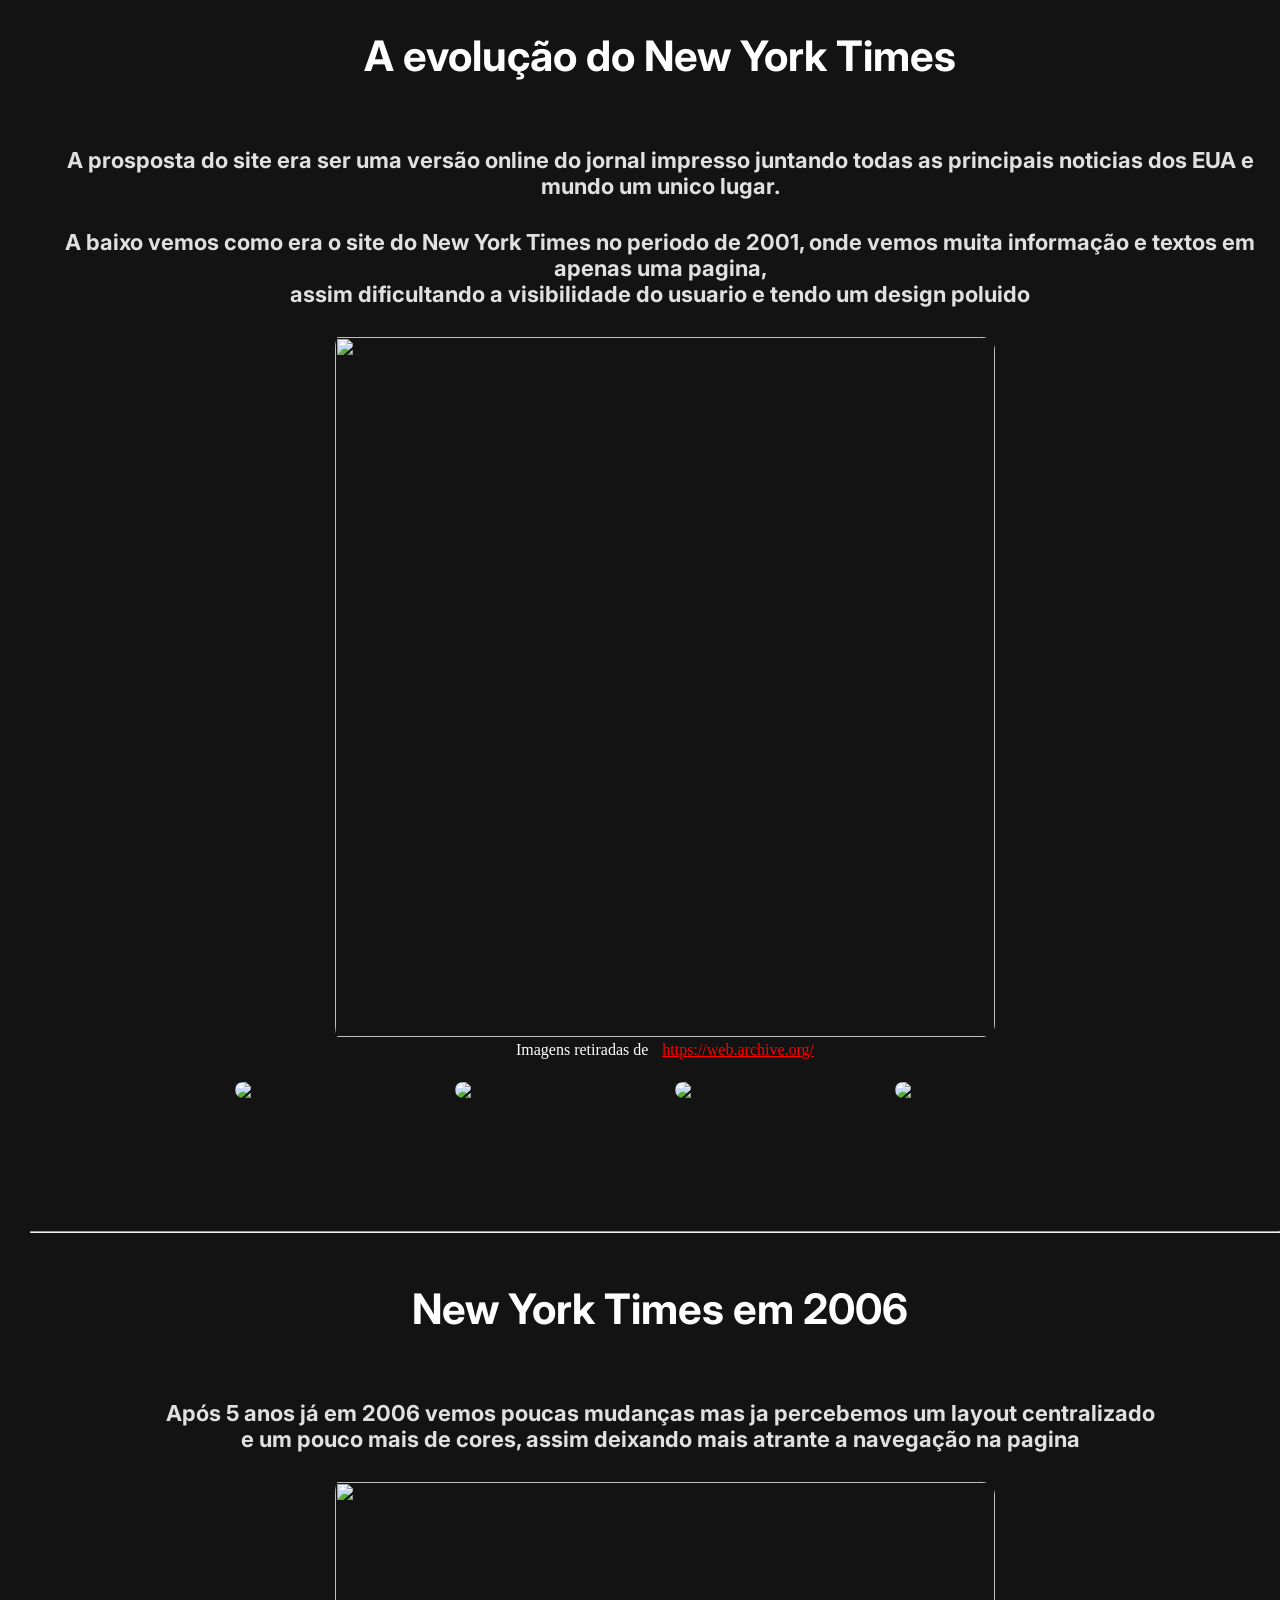
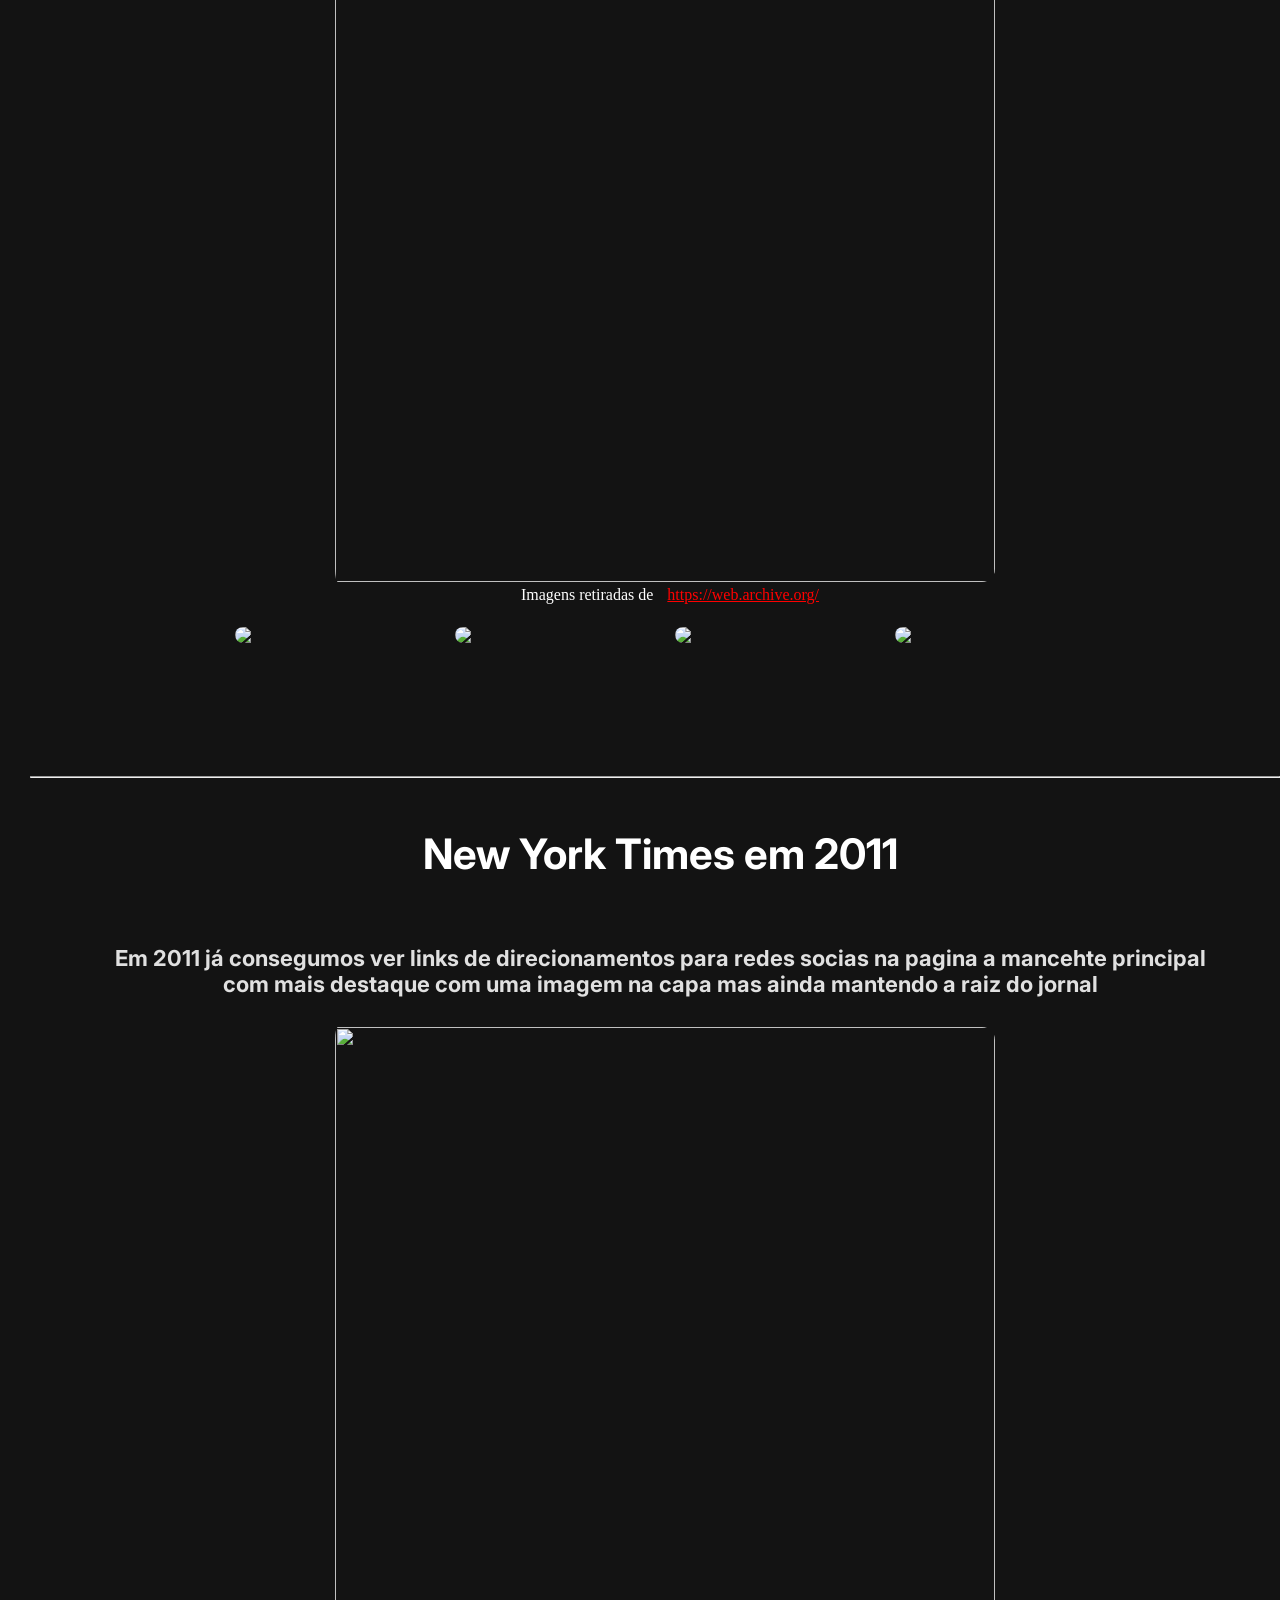
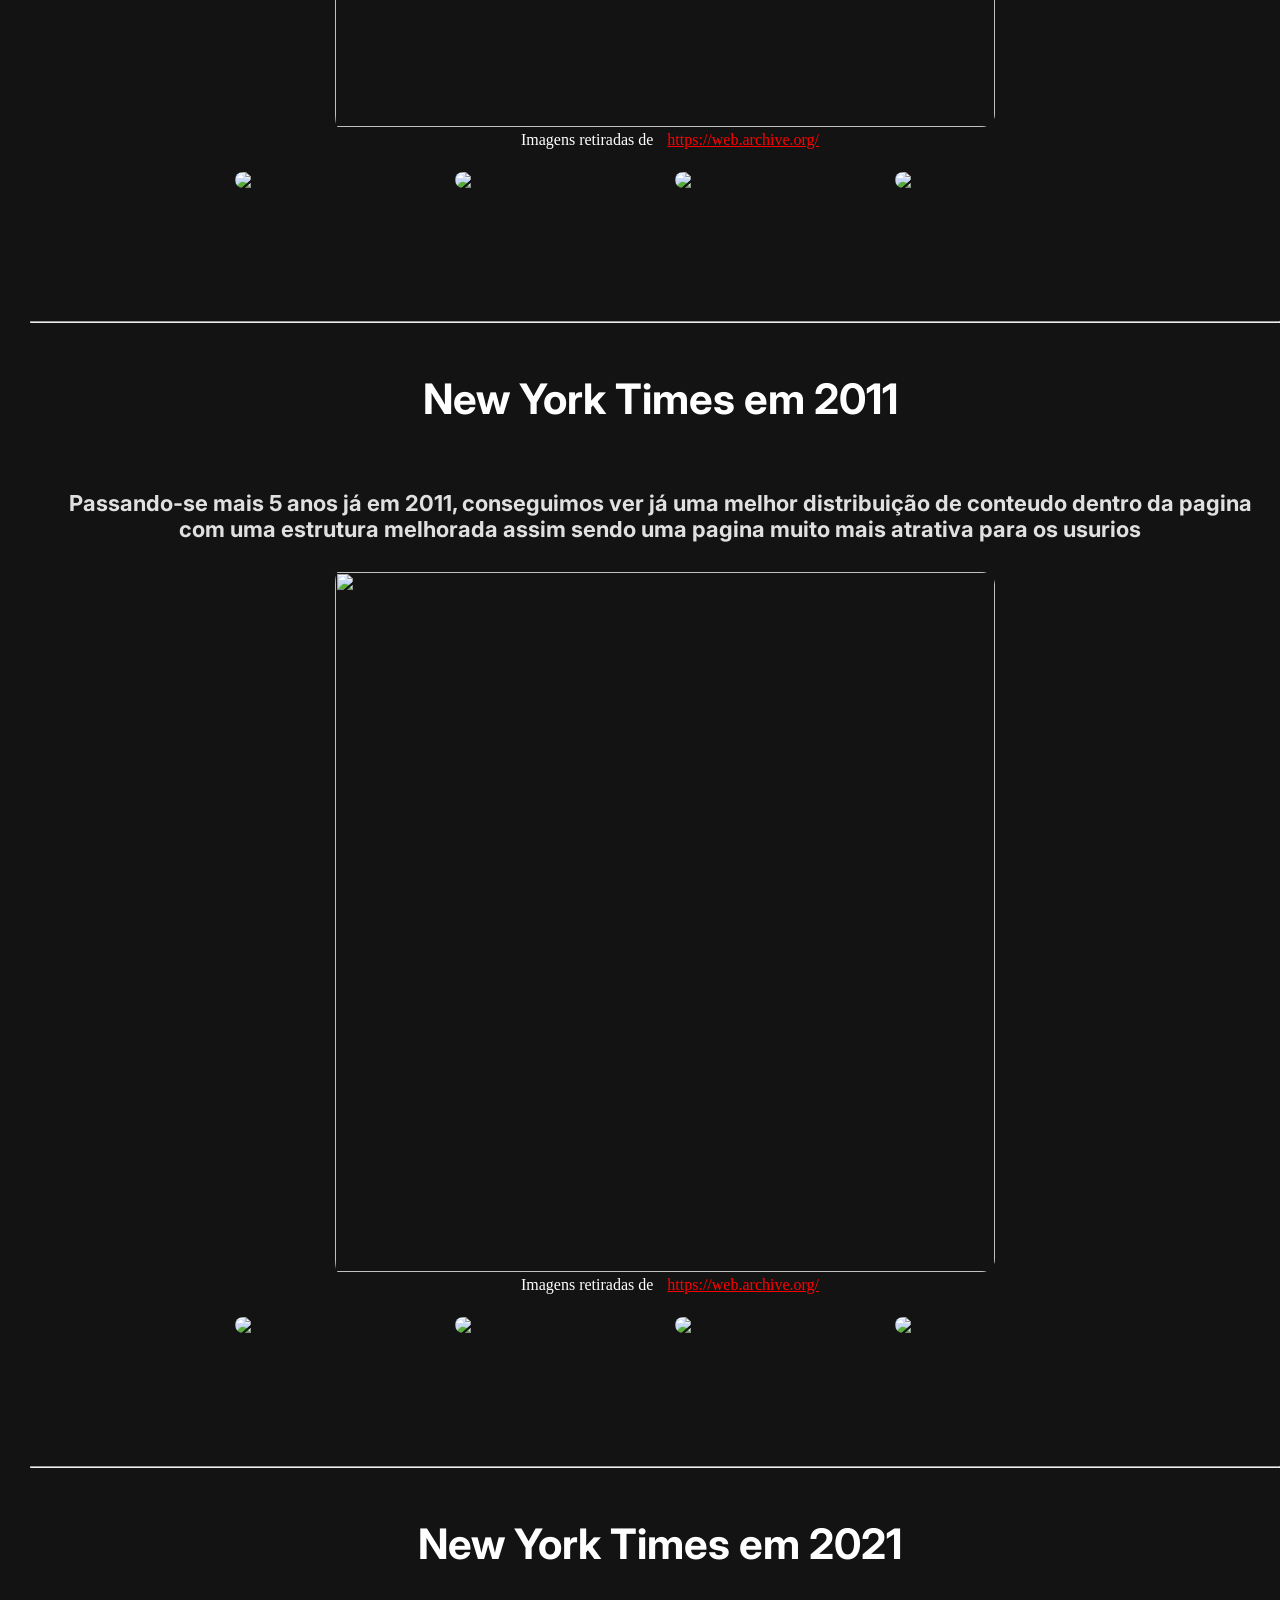
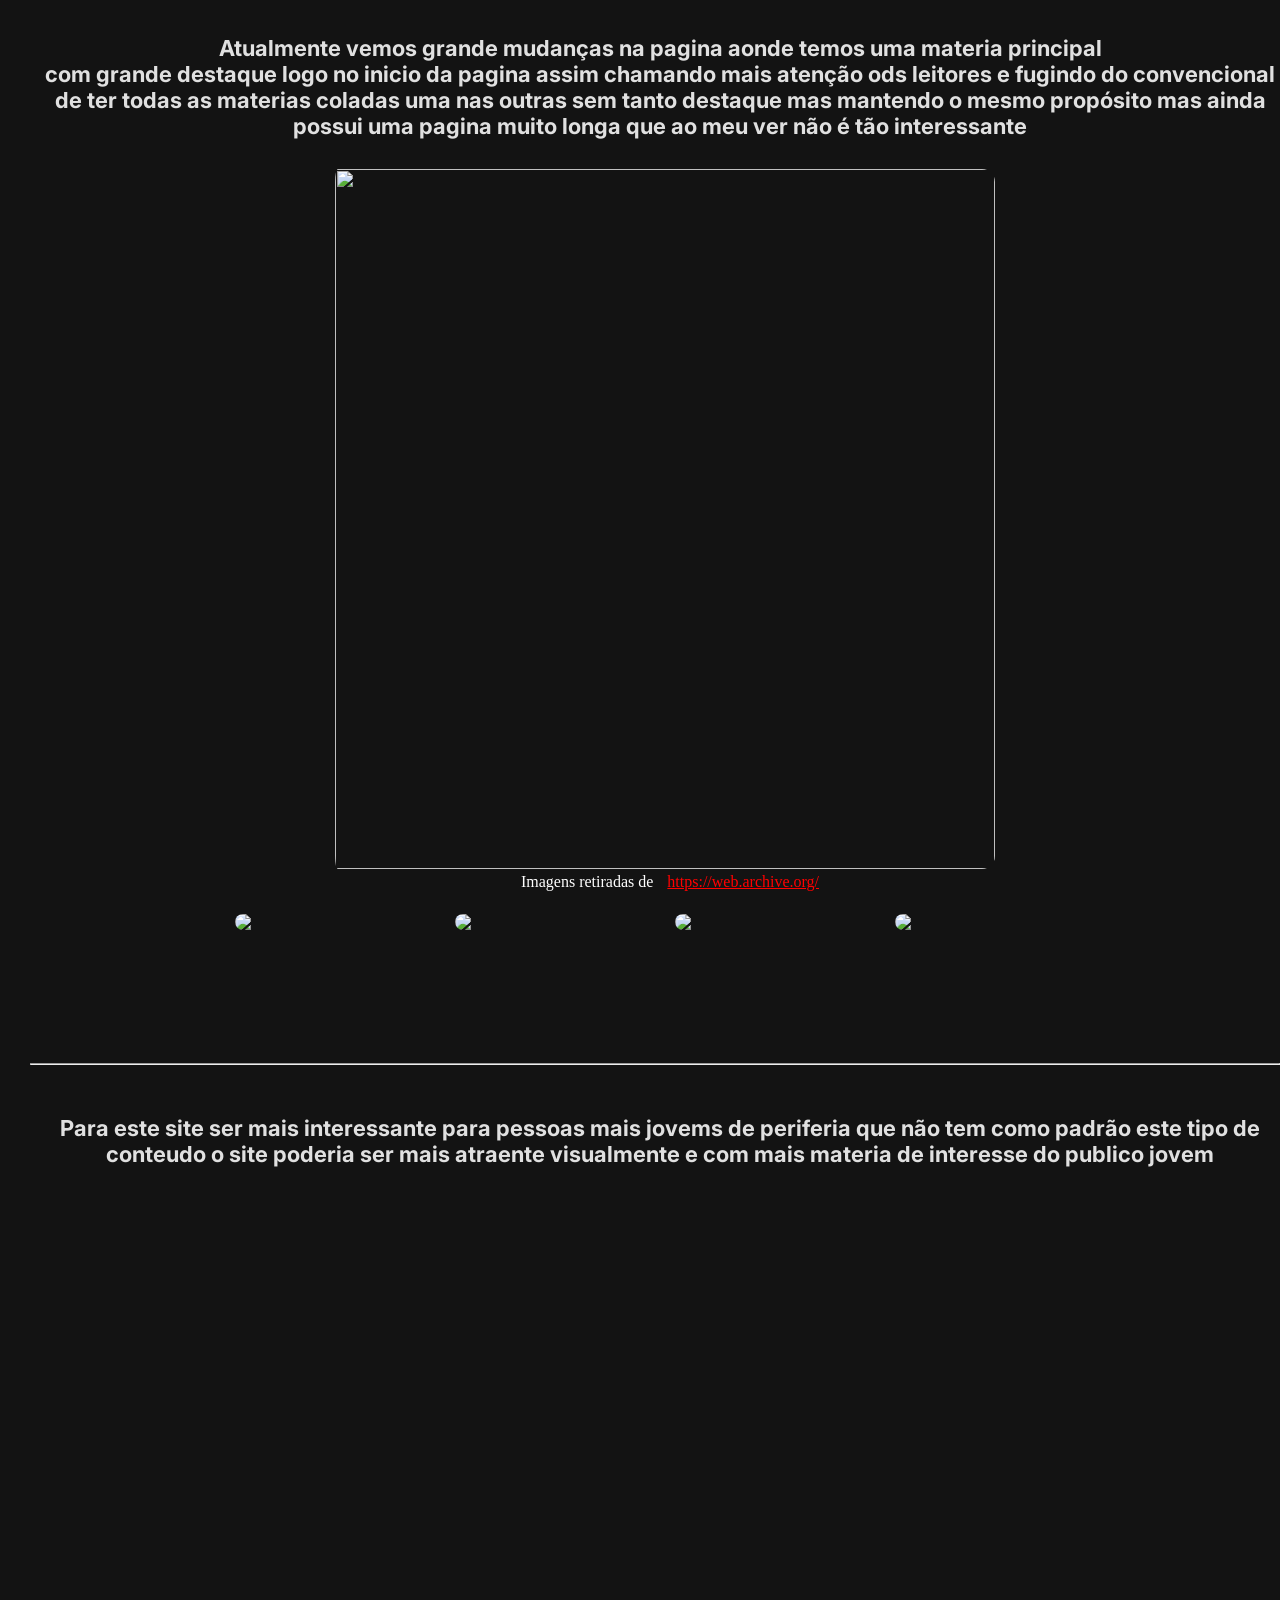
==== PROJETO_2/index.html @ 6eea66a8 "Add files via upload" ====
<!DOCTYPE html>
<html lang="pt-br">

<head>
    <link rel="stylesheet" href="style.css">
    <meta charset="UTF-8">
    <meta http-equiv="X-UA-Compatible" content="IE=edge">
    <meta name="viewport" content="width=device-width, initial-scale=1.0">
    <link rel="preconnect" href="https://fonts.googleapis.com">
    <link rel="preconnect" href="https://fonts.gstatic.com" crossorigin>
    <link href="https://fonts.googleapis.com/css2?family=Inter&display=swap" rel="stylesheet">
    <title>Document</title>
</head>

<body>
    <div class="main">
        <h1 class="maintext">A evolução do New York Times</h1>
        <br>
        <br>

        <h3 class="texta">A prosposta do site era ser uma versão online do jornal impresso juntando todas as principais
            noticias dos
            EUA e mundo um unico lugar.
        </h3>

        <h3 class="texta"> A baixo vemos como era o site do New York Times no periodo de 2001, onde vemos muita
            informação e textos em apenas uma pagina, <br> assim dificultando a
            visibilidade do usuario e tendo um design poluido</h3>
        <figure >
            <img  class="mainimg" src="/img/NYT.png">
            <figcaption style="color:white;"> Imagens retiradas de <a
                    href="https://web.archive.org/web/20220223034004/https://www.nytimes.com/"
                    style="color: red;">https://web.archive.org/</a> </figcaption>
        </figure>
        <ul>
            <li>
            <li><a href="#img1"><img src="/img/NYT.png" class="min"></a></li>
            <li><a href="#img2"><img src="/img/NYT2001.png" class="min"></a></li>
            <li><a href="#img3"><img src="/img/nyt2001_2.png" class="min"></a></li>
            <li><a href="#img4"><img src="/img/NYT2001_3.png" class="min"></a></li>
        </ul>

        <div class="lbox" id="img1">
            <div class="box_img">
                <a href="#img4" class="btn" id="prev">&#171;</a>
                <a href="" class="btn" id="close">X</a>
                <img class="teste" src="/img/NYT.png">
                <a href="#img2" class="btn" id="next">&#187;</a>
            </div>

        </div>

        <div class="lbox" id="img2">
            <div class="box_img">
                <a href="#img1" class="btn" id="prev">&#171;</a>
                <a href="" class="btn" id="close">X</a>
                <img class="teste" src="/img/NYT2001.png">
                <a href="#img3" class="btn" id="next">&#187;</a>
            </div>
        </div>

        <div class="lbox" id="img3">
            <div class="box_img">
                <a href="#img2" class="btn" id="prev">&#171;</a>
                <a href="" class="btn" id="close">X</a>
                <img class="teste" src="/img/nyt2001_2.png">
                <a href="#img4" class="btn" id="next">&#187;</a>
            </div>
        </div>


        <div class="lbox" id="img4">
            <div class="box_img">
                <a href="#img3" class="btn" id="prev">&#171;</a>
                <a href="" class="btn" id="close">X</a>
                <img class="teste" src="/img/NYT2001_3.png">
                <a href="#img1" class="btn" id="next">&#187;</a>
            </div>
        </div>
        <hr class="seila">

        <h2 class="maintext">New York Times em 2006</h2>
        <br>
        <br>
        <h3 class="texta">Após 5 anos já em 2006 vemos poucas mudanças mas ja percebemos um layout centralizado <br> e
            um pouco mais de cores, assim deixando mais atrante a navegação na pagina</h3>
        <figure>
            <img class="mainimg"  src="/img/NYT2006.png">
            <figcaption>
                <figcaption style="color:white;"> Imagens retiradas de <a href="https://web.archive.org/"
                        style="color: red;">https://web.archive.org/</a> </figcaption>
            </figcaption>
        </figure>

        <ul>
            <li>
            <li><a href="#img5"><img src="/img/NYT2006.png" class="min"></a></li>
            <li><a href="#img6"><img src="/img/NYT2006_2.png" class="min"></a></li>
            <li><a href="#img7"><img src="/img/NYT2006_3.png" class="min"></a></li>
            <li><a href="#img8"><img src="/img/NYT2006_4.png" class="min"></a></li>
            </li>
        </ul>

        <div class="lbox" id="img5">
            <div class="box_img">
                <a href="#img8" class="btn" id="prev">&#171;</a>
                <a href="" class="btn" id="close">X</a>
                <img class="teste" src="/img/NYT2006.png">
                <a href="#img6" class="btn" id="next">&#187;</a>
            </div>

        </div>

        <div class="lbox" id="img6">
            <div class="box_img">
                <a href="#img5" class="btn" id="prev">&#171;</a>
                <a href="" class="btn" id="close">X</a>
                <img class="teste" src="/img/NYT2006_2.png">
                <a href="#img7" class="btn" id="next">&#187;</a>
            </div>
        </div>

        <div class="lbox" id="img7">
            <div class="box_img">
                <a href="#img6" class="btn" id="prev">&#171;</a>
                <a href="" class="btn" id="close">X</a>
                <img class="teste" src="/img/NYT2006_3.png">
                <a href="#img8" class="btn" id="next">&#187;</a>
            </div>
        </div>


        <div class="lbox" id="img8">
            <div class="box_img">
                <a href="#img7" class="btn" id="prev">&#171;</a>
                <a href="" class="btn" id="close">X</a>
                <img class="teste" src="/img/NYT2006_4.png">
                <a href="#img5" class="btn" id="next">&#187;</a>
            </div>
        </div>

        <hr>
        <h2 class="maintext">New York Times em 2011 </h2>
        <br>
        <br>
        <h3 class="texta">Em 2011 já consegumos ver links de direcionamentos para redes socias na pagina a mancehte
            principal <br> com mais destaque com uma imagem na capa mas ainda mantendo a raiz do jornal </h3>
        <figure>
            <img class="mainimg"  src="/img/NYT2011.png">
            <figcaption>
                <figcaption style="color:white;"> Imagens retiradas de <a href="https://web.archive.org/"
                        style="color: red;">https://web.archive.org/</a> </figcaption>
            </figcaption>
        </figure>
        <ul>
            <li>
            <li><a href="#img9"><img src="/img/NYT2011.png" class="min"></a></li>
            <li><a href="#img10"><img src="/img/NYT2011_2.png" class="min"></a></li>
            <li><a href="#img11"><img src="/img/NYT2011_3.png" class="min"></a></li>
            <li><a href="#img12"><img src="/img/NYT2011_4.png" class="min"></a></li>
            </li>
        </ul>

        <div class="lbox" id="img9">
            <div class="box_img">
                <a href="#img12" class="btn" id="prev">&#171;</a>
                <a href="" class="btn" id="close">X</a>
                <img class="teste" src="/img/NYT2011.png">
                <a href="#img10" class="btn" id="next">&#187;</a>
            </div>

        </div>

        <div class="lbox" id="img10">
            <div class="box_img">
                <a href="#img9" class="btn" id="prev">&#171;</a>
                <a href="" class="btn" id="close">X</a>
                <img class="teste" src="/img/NYT2011_2.png">
                <a href="#img11" class="btn" id="next">&#187;</a>
            </div>
        </div>

        <div class="lbox" id="img11">
            <div class="box_img">
                <a href="#img10" class="btn" id="prev">&#171;</a>
                <a href="" class="btn" id="close">X</a>
                <img class="teste" src="/img/NYT2011_3.png">
                <a href="#img12" class="btn" id="next">&#187;</a>
            </div>
        </div>


        <div class="lbox" id="img12">
            <div class="box_img">
                <a href="#img11" class="btn" id="prev">&#171;</a>
                <a href="" class="btn" id="close">X</a>
                <img class="teste" src="/img/NYT2011_4.png">
                <a href="#img9" class="btn" id="next">&#187;</a>
            </div>
        </div>
        <hr>
        <h2 class="maintext">New York Times em 2011 </h2>
        <br>
        <br>

        <h3 class="texta">
            Passando-se mais 5 anos já em 2011, conseguimos ver já uma melhor distribuição de conteudo dentro da pagina
            <br> com uma estrutura melhorada assim sendo uma pagina muito mais atrativa para os usurios

        </h3>
        <figure>
            <img class="mainimg"  src="/img/NYT2016.png">
            <figcaption>
                <figcaption style="color:white;"> Imagens retiradas de <a href="https://web.archive.org/"
                        style="color: red;">https://web.archive.org/</a> </figcaption>
            </figcaption>
        </figure>

        <ul>
            <li>
            <li><a href="#img13"><img src="/img/NYT2016.png" class="min"></a></li>
            <li><a href="#img14"><img src="/img/NYT2016_2.png" class="min"></a></li>
            <li><a href="#img15"><img src="/img/NYT2016_3.png" class="min"></a></li>
            <li><a href="#img16"><img src="/img/NYT2016_4.png" class="min"></a></li>
            </li>
        </ul>

        <div class="lbox" id="img13">
            <div class="box_img">
                <a href="#img16" class="btn" id="prev">&#171;</a>
                <a href="" class="btn" id="close">X</a>
                <img class="teste" src="/img/NYT2016.png">
                <a href="#img14" class="btn" id="next">&#187;</a>
            </div>

        </div>

        <div class="lbox" id="img14">
            <div class="box_img">
                <a href="#img13" class="btn" id="prev">&#171;</a>
                <a href="" class="btn" id="close">X</a>
                <img class="teste" src="/img/NYT2016_2.png">
                <a href="#img15" class="btn" id="next">&#187;</a>
            </div>
        </div>

        <div class="lbox" id="img15">
            <div class="box_img">
                <a href="#img14" class="btn" id="prev">&#171;</a>
                <a href="" class="btn" id="close">X</a>
                <img class="teste" src="/img/NYT2016_3.png">
                <a href="#img16" class="btn" id="next">&#187;</a>
            </div>
        </div>


        <div class="lbox" id="img16">
            <div class="box_img">
                <a href="#img15" class="btn" id="prev">&#171;</a>
                <a href="" class="btn" id="close">X</a>
                <img class="teste" src="/img/NYT2016_4.png">
                <a href="#img13" class="btn" id="next">&#187;</a>
            </div>
        </div>
        <hr>
        <h2 class="maintext">New York Times em 2021 </h2>
        <br>
        <br>
        <h3 class="texta">Atualmente vemos grande mudanças na pagina aonde temos uma materia principal <br> com
            grande destaque logo no inicio da pagina assim chamando mais atenção ods leitores e fugindo do convencional
            de ter todas  as materias coladas uma nas outras sem tanto destaque mas mantendo o mesmo propósito mas ainda possui uma pagina muito longa que ao meu ver não é tão interessante </h3>

        <figure>
            <img class="mainimg"  src="/img/NYT2021.png">
            <figcaption>
                <figcaption style="color:white;"> Imagens retiradas de <a
                        href="https://web.archive.org/web/20220223034004/https://www.nytimes.com/"
                        style="color: red;">https://web.archive.org/</a> </figcaption>
            </figcaption>
        </figure>
        <ul>
            <li>
            <li><a href="#img17"><img src="/img/NYT2021.png" class="min"></a></li>
            <li><a href="#img18"><img src="/img/NYT2021_2.png" class="min"></a></li>
            <li><a href="#img19"><img src="/img/NYT2021_3.png" class="min"></a></li>
            <li><a href="#img20"><img src="/img/NYT2021_4.png" class="min"></a></li>
            </li>
        </ul>

        <div class="lbox" id="img17">
            <div class="box_img">
                <a href="#img20" class="btn" id="prev">&#171;</a>
                <a href="" class="btn" id="close">X</a>
                <img class="teste" src="/img/NYT2021.png">
                <a href="#img18" class="btn" id="next">&#187;</a>
            </div>

        </div>

        <div class="lbox" id="img18">
            <div class="box_img">
                <a href="#img17" class="btn" id="prev">&#171;</a>
                <a href="" class="btn" id="close">X</a>
                <img class="teste" src="/img/NYT2021_2.png">
                <a href="#img19" class="btn" id="next">&#187;</a>
            </div>
        </div>

        <div class="lbox" id="img19">
            <div class="box_img">
                <a href="#img18" class="btn" id="prev">&#171;</a>
                <a href="" class="btn" id="close">X</a>
                <img class="teste" src="/img/NYT2021_3.png">
                <a href="#img20" class="btn" id="next">&#187;</a>
            </div>
        </div>


        <div class="lbox" id="img20">
            <div class="box_img">
                <a href="#img19" class="btn" id="prev">&#171;</a>
                <a href="" class="btn" id="close">X</a>
                <img class="teste" src="/img/NYT2021_4.png">
                <a href="#img17" class="btn" id="next">&#187;</a>
            </div>
        </div>
        <hr>
        <h3 class="texta">
            Para este site ser mais interessante para pessoas mais jovems de periferia que não tem como padrão este tipo de conteudo o site poderia ser mais atraente visualmente e com mais materia de interesse do publico jovem

        </h3>


    </div>
</body>

</html>
---- PROJETO_2/style.css ----
*{
    margin: 0;
    padding: 0 0 0 10px;
   }


body { 
    background-color: rgb(19, 19, 19);
    display: flex;
    position: relative;
    align-items: center;
    text-align: center;
}




hr{
    margin-top: 50px;
    margin-bottom: 50px;
}

img {
    border-radius: 13px;
}


 ul{
    width: 900px;
    list-style:none;
    display: flex;
    margin: 100px auto;
   }


   .min{
       
       margin-top: -100px;
       padding: 5px;
       width: 200px;
       display: block;
       transition: 0.5s;
   }

.min:hover {
    transform: scale(1.05);
    
} 


   .lbox{
    visibility: hidden;
    opacity: 0;
   }


   .lbox:target{
    opacity: 1;
    visibility: visible;
    width: 100%;
    height: 150%;
    top:-150px;
    left:0;
    background: rgba(10,10,10,0.7);
    position:fixed;
   }

   .box_img {
    width: 1000px;
    margin: 0px auto;
   }

   .btn{
    color: #fff;
    font-family: 'Arial';
    text-decoration: none;
    position: absolute;
    width: 50px;
    height: 50px;
    font-size: 40px;
    text-align: center;
   }

   #prev {
       left: 555px;
    top: 40%;
   }

   #next {
    top: 40%;
   }

   #close {
    right: 21%;
    top: 225px;
   }
   .box_img img{
    opacity: 0;
   }

   #prev:hover{
    color: red;
   }
   #next:hover{
    color: red;
   }
   #close:hover{
    transform: scale(1.10);
    color: red;
   }

   .lbox:target .box_img img{
    width: 80%;
    margin-left: 100px;
    margin-top: 60px;
    opacity: 1;
    transition: opacity .7s linear;
   } 

  .main{
       margin-bottom: 0px;
   }  

    .teste{
       margin-bottom: -1000px;
       
   } 

   .maintext{
       font-family: 'Inter', sans-serif;
       font-size: 42px;
       margin-top: 30px;
       margin-bottom: 30px;
       color: rgb(255, 255, 255);
   }

  .texta{
    font-family: 'Inter', sans-serif;
      color: rgb(224, 224, 224);
      font-size: 22px;
      margin-bottom: 30px;
  }

   hr{
      margin-top: -100px ;
  }

  .mainimg{
      width: 660px;
      height: 700px;
  }
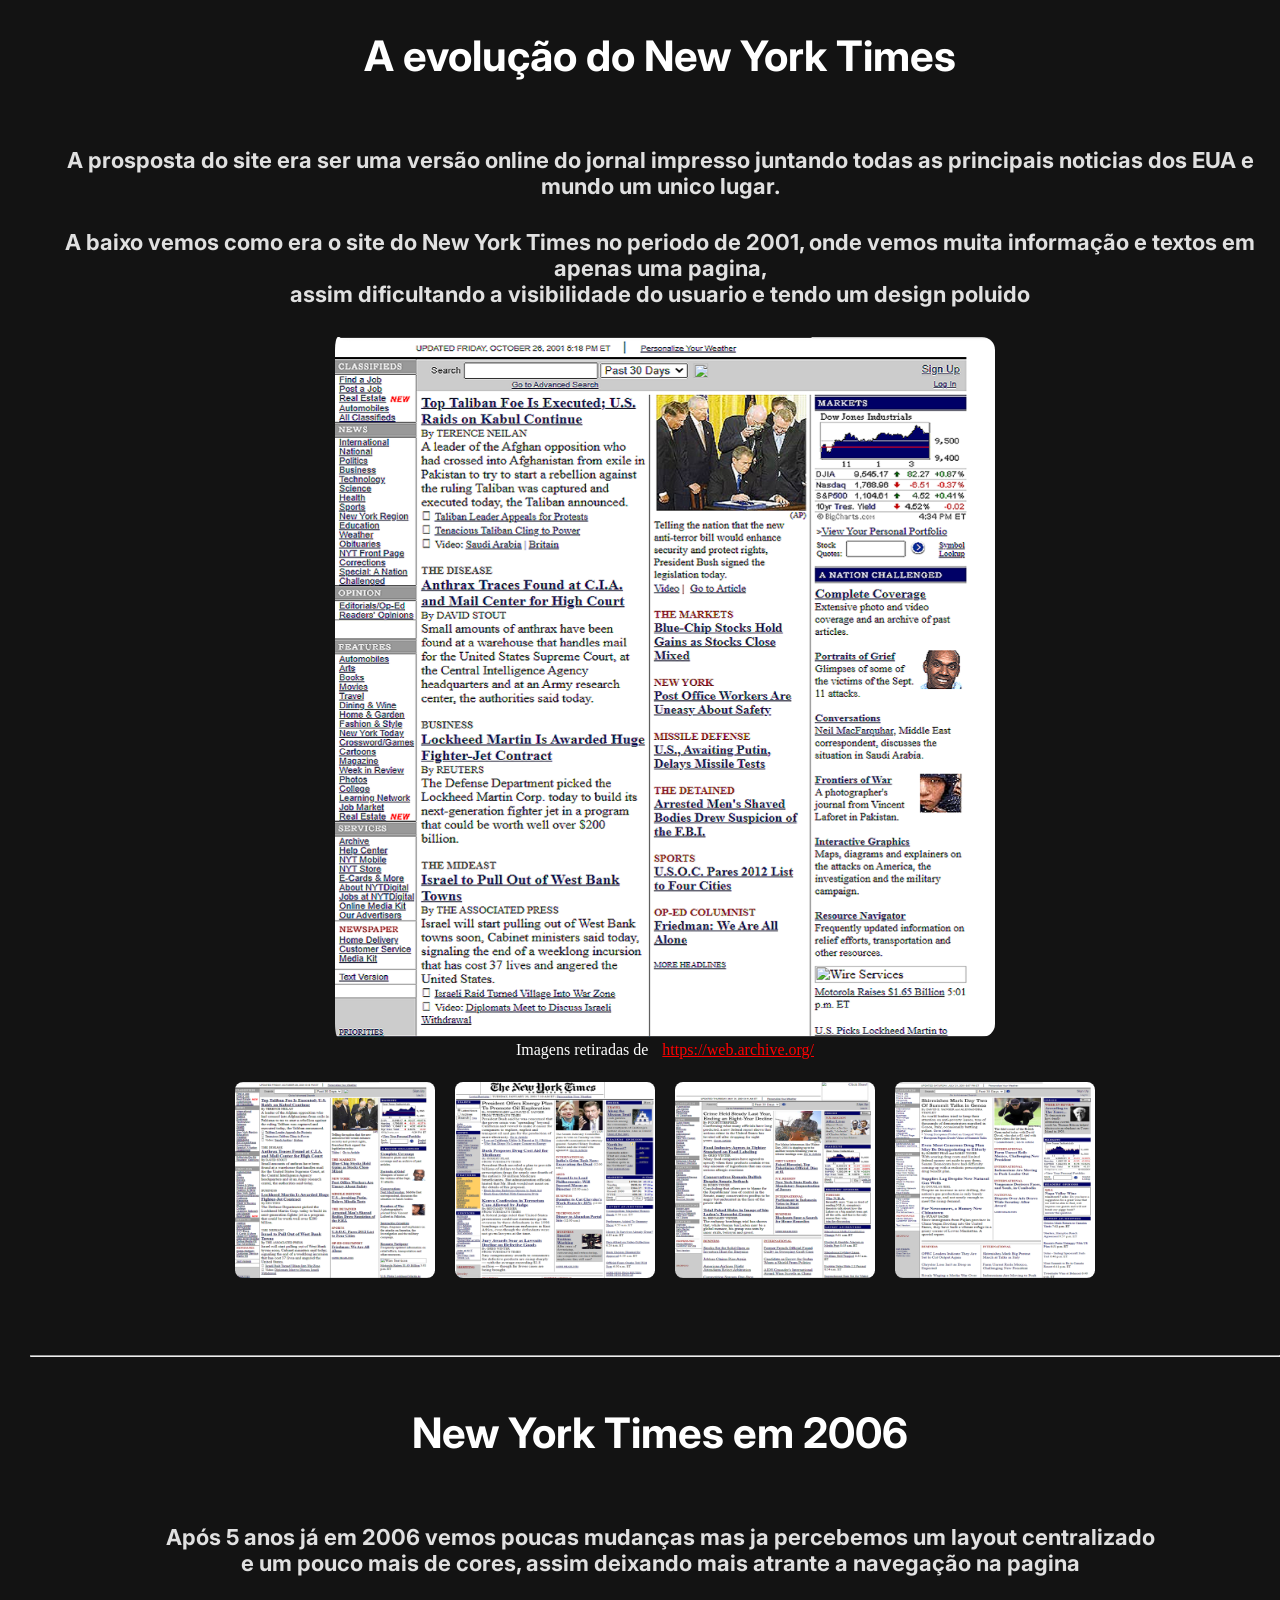
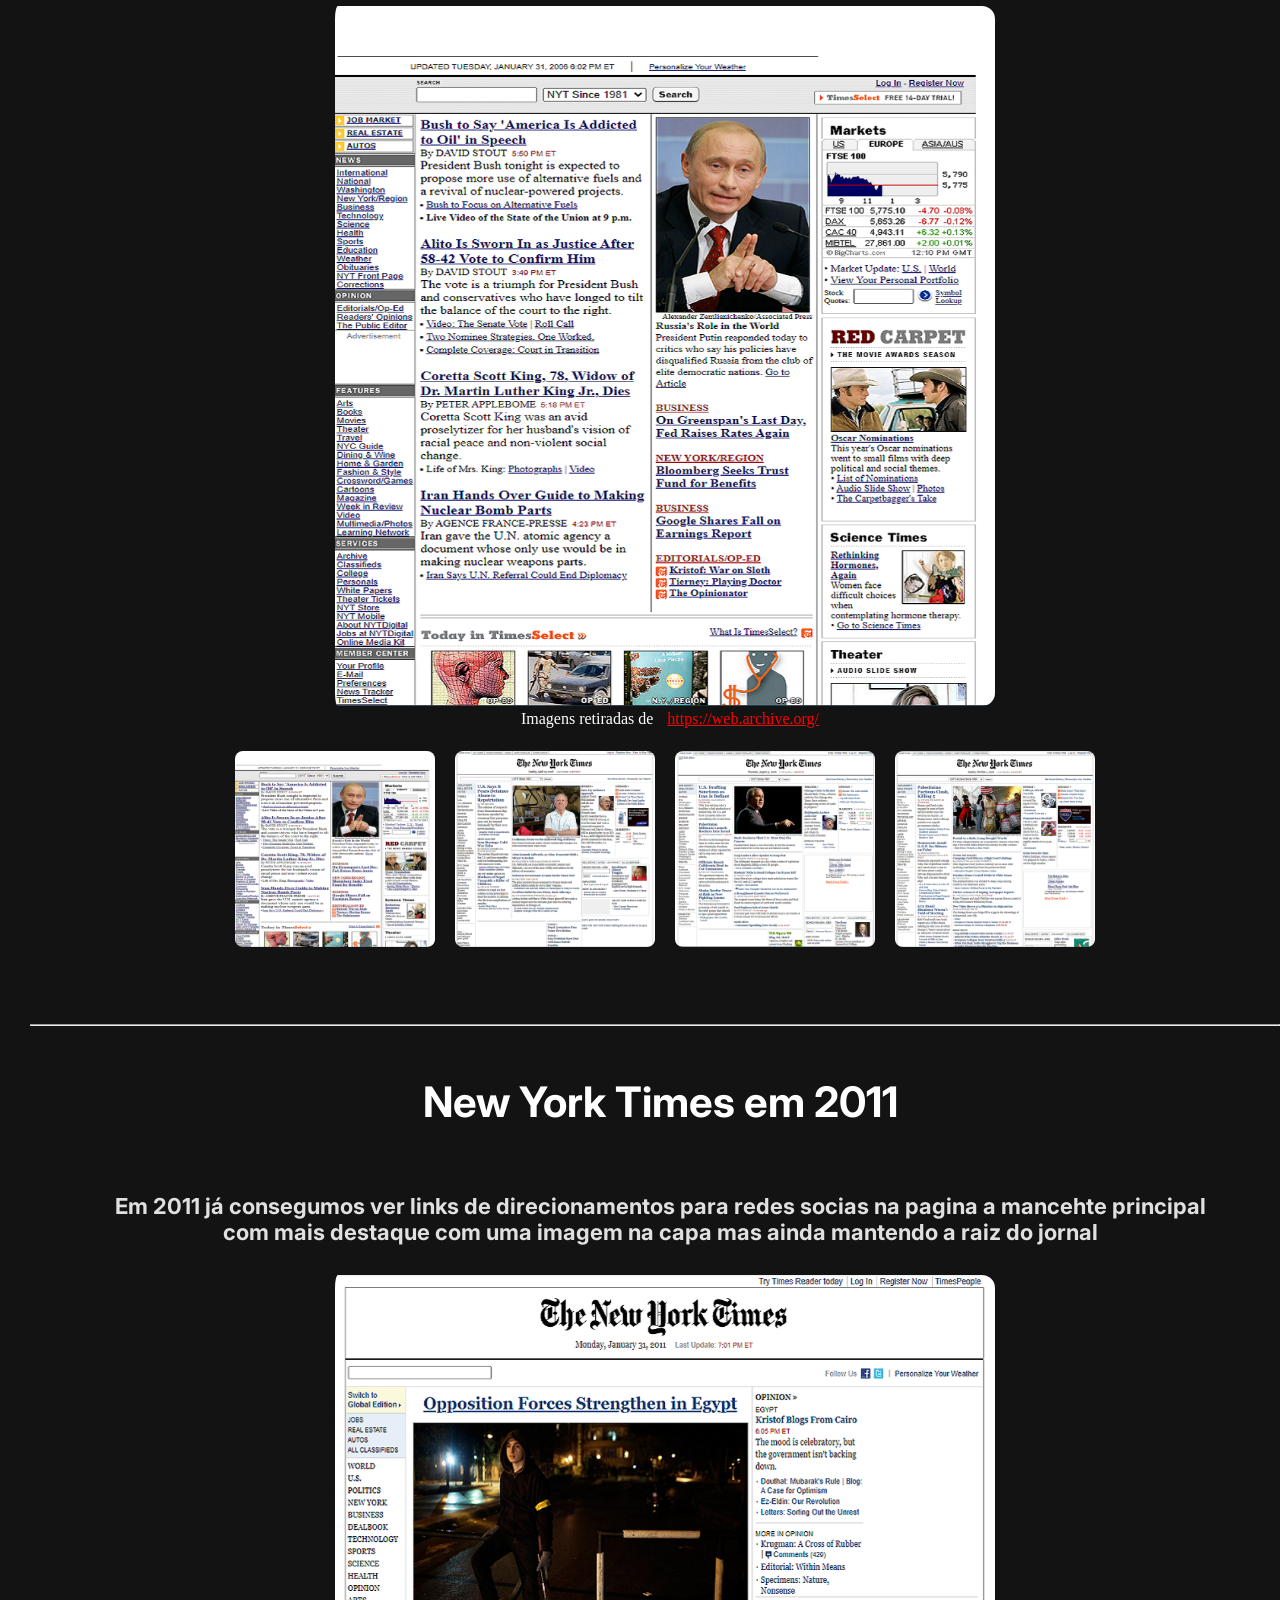
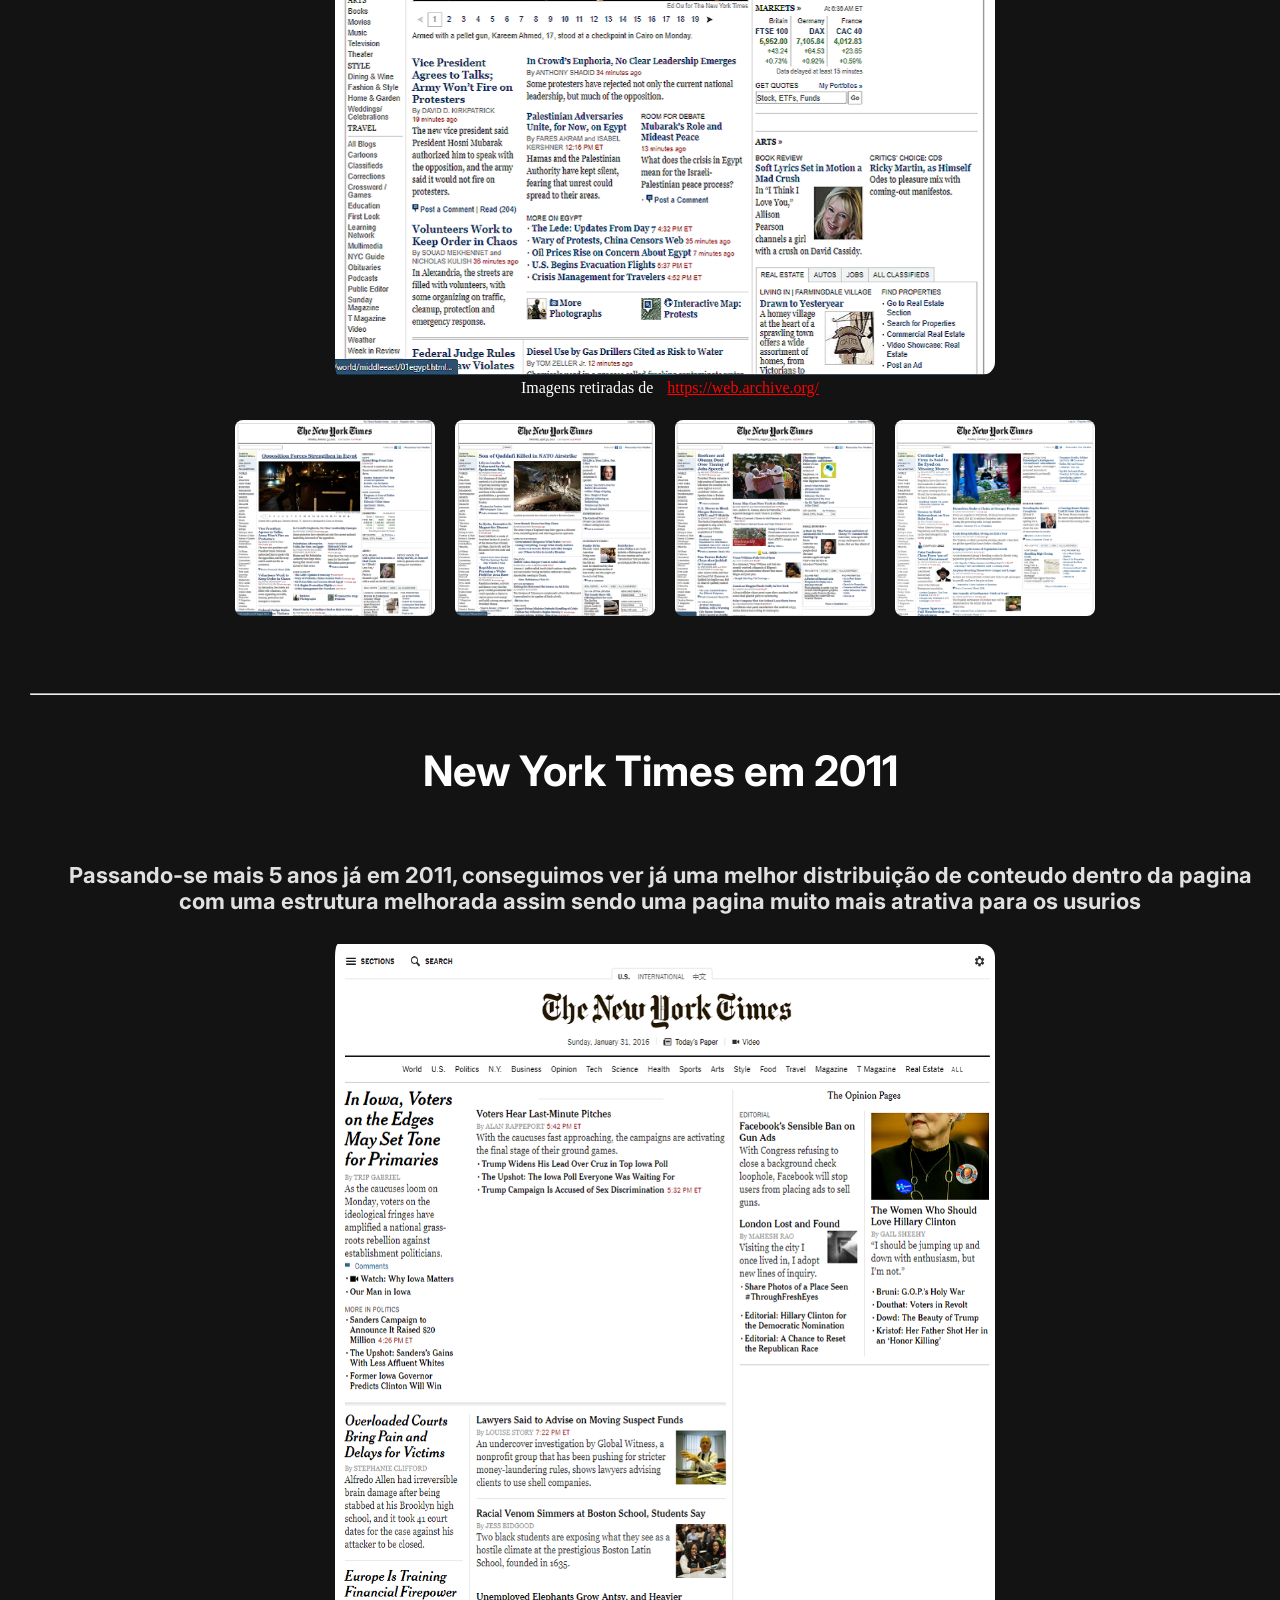
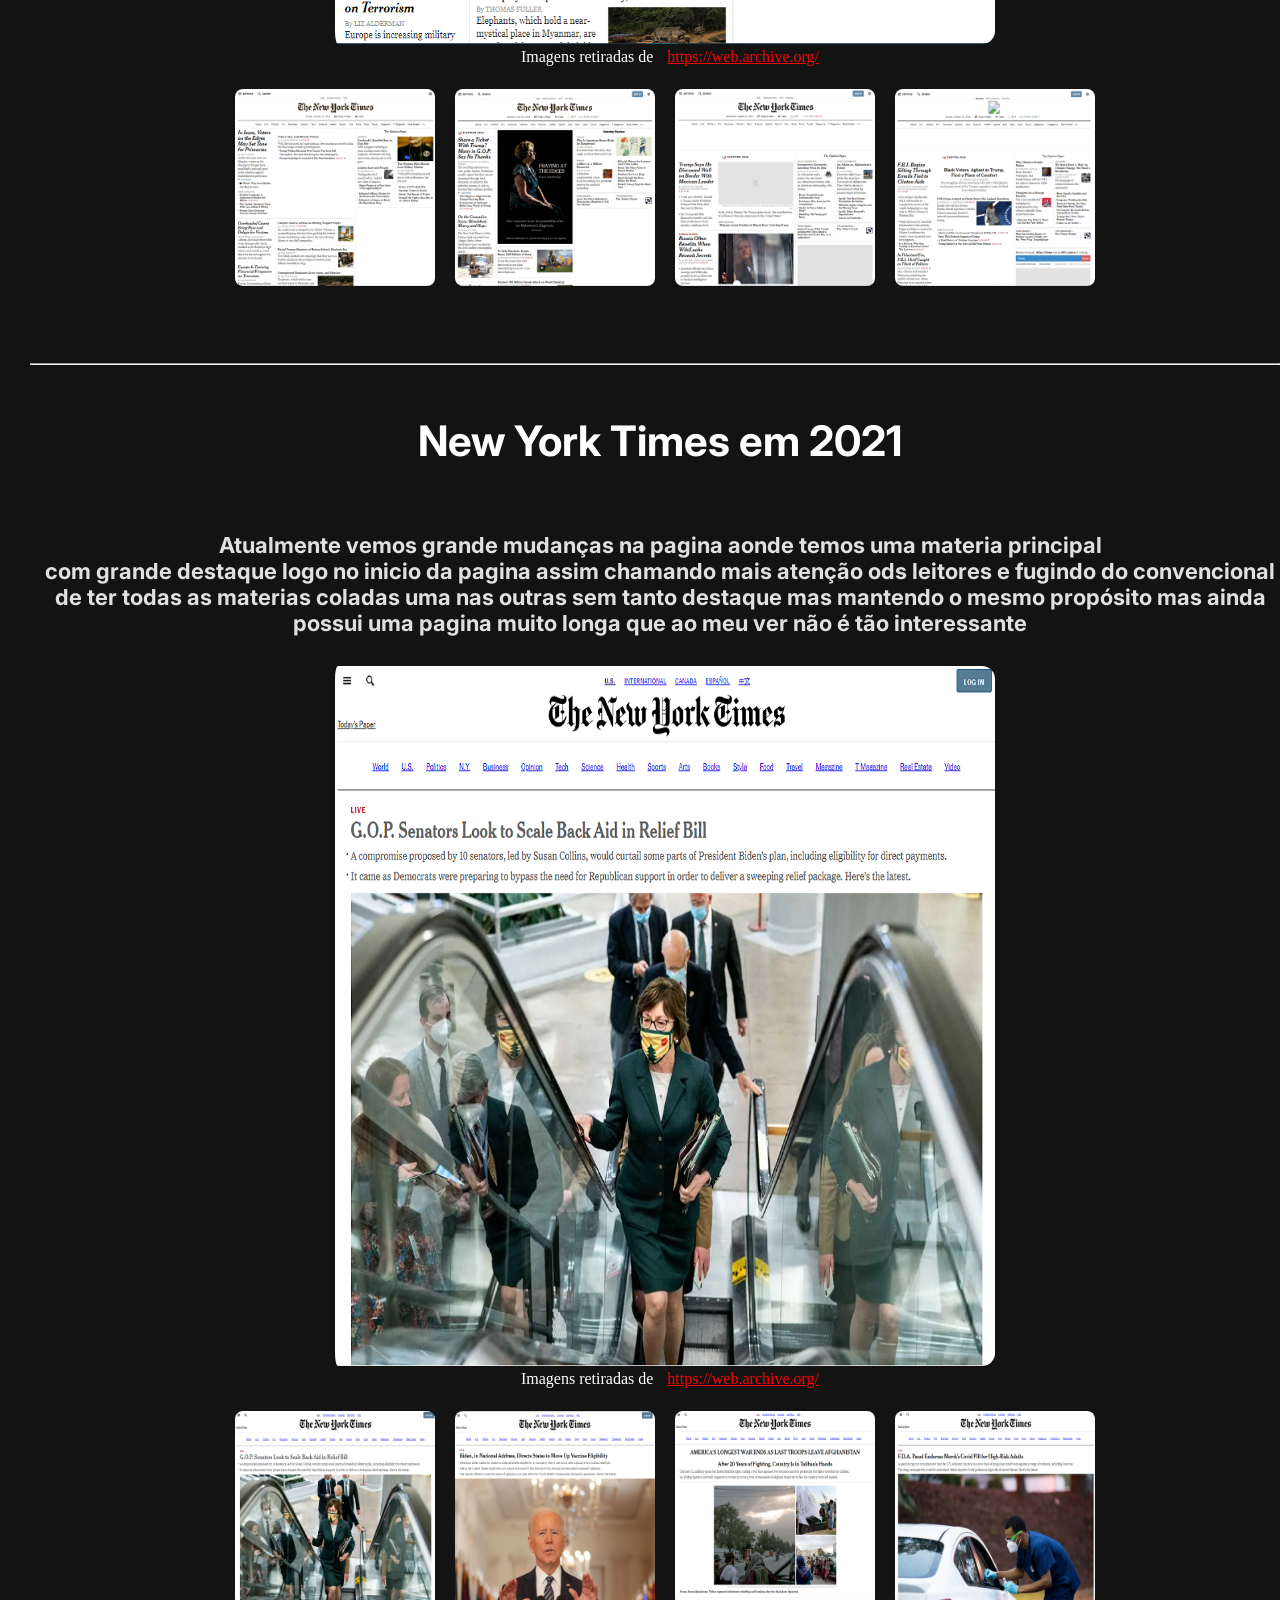
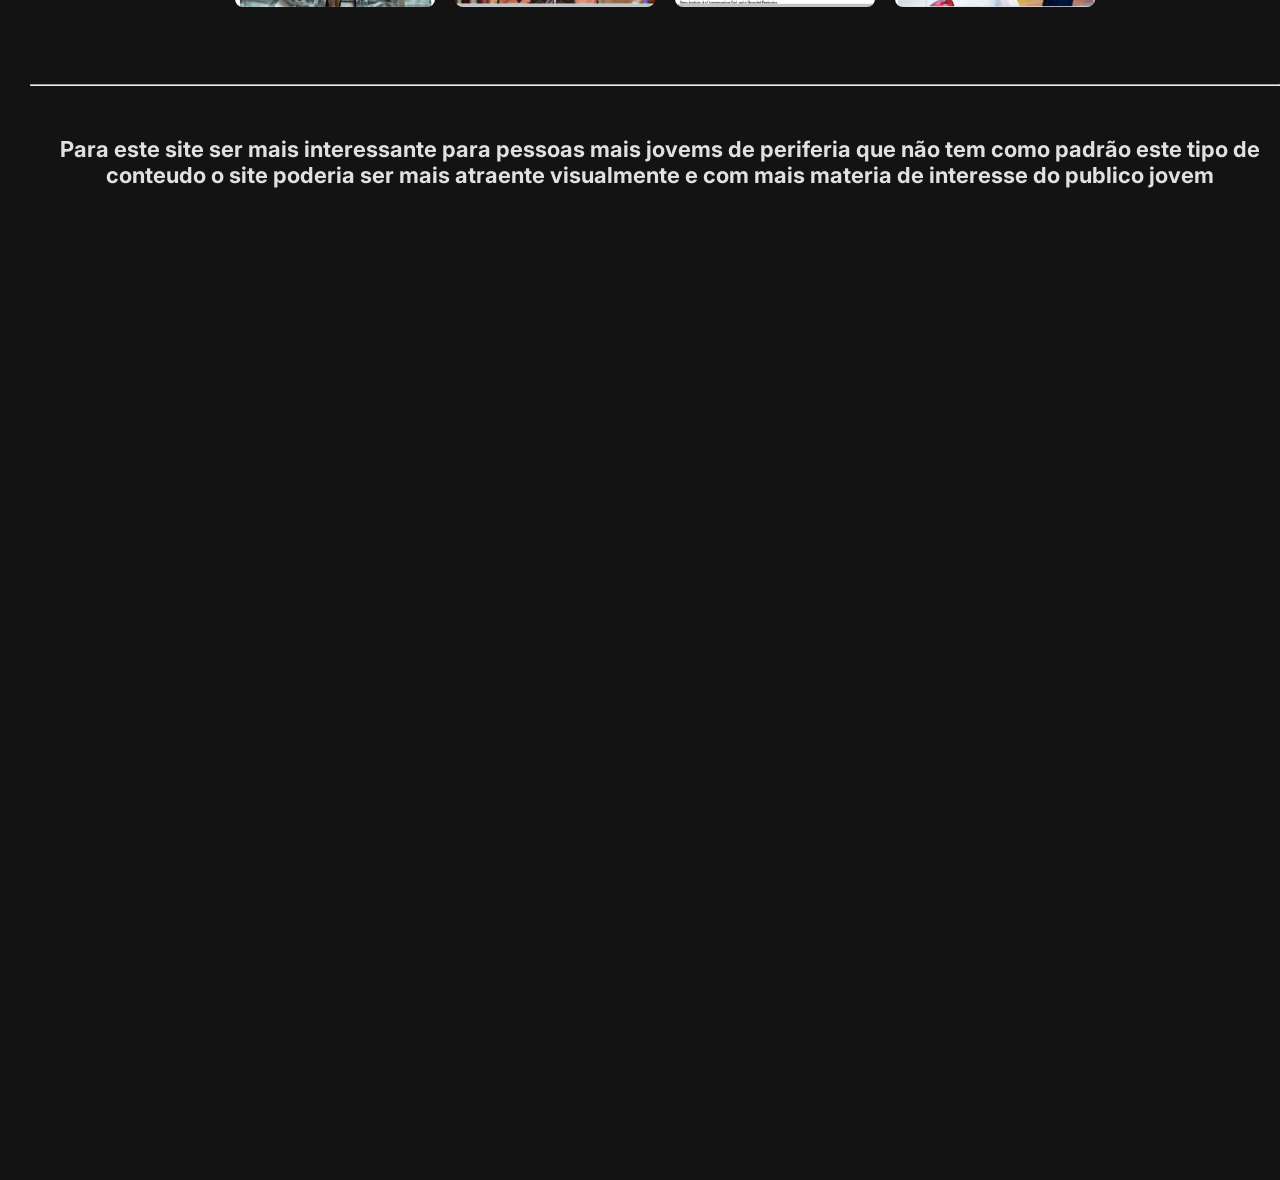
==== commit 02e9d541: "Add files via upload" ====
--- a/PROJETO_2/index.html
+++ b/PROJETO_2/index.html
@@ -27,24 +27,24 @@
             informação e textos em apenas uma pagina, <br> assim dificultando a
             visibilidade do usuario e tendo um design poluido</h3>
         <figure >
-            <img  class="mainimg" src="/img/NYT.png">
+            <img  class="mainimg" src="img/NYT.png">
             <figcaption style="color:white;"> Imagens retiradas de <a
                     href="https://web.archive.org/web/20220223034004/https://www.nytimes.com/"
                     style="color: red;">https://web.archive.org/</a> </figcaption>
         </figure>
         <ul>
             <li>
-            <li><a href="#img1"><img src="/img/NYT.png" class="min"></a></li>
-            <li><a href="#img2"><img src="/img/NYT2001.png" class="min"></a></li>
-            <li><a href="#img3"><img src="/img/nyt2001_2.png" class="min"></a></li>
-            <li><a href="#img4"><img src="/img/NYT2001_3.png" class="min"></a></li>
+            <li><a href="#img1"><img src="img/NYT.png" class="min"></a></li>
+            <li><a href="#img2"><img src="img/NYT2001.png" class="min"></a></li>
+            <li><a href="#img3"><img src="img/nyt2001_2.png" class="min"></a></li>
+            <li><a href="#img4"><img src="img/NYT2001_3.png" class="min"></a></li>
         </ul>
 
         <div class="lbox" id="img1">
             <div class="box_img">
                 <a href="#img4" class="btn" id="prev">&#171;</a>
                 <a href="" class="btn" id="close">X</a>
-                <img class="teste" src="/img/NYT.png">
+                <img class="teste" src="img/NYT.png">
                 <a href="#img2" class="btn" id="next">&#187;</a>
             </div>
 
@@ -54,7 +54,7 @@
             <div class="box_img">
                 <a href="#img1" class="btn" id="prev">&#171;</a>
                 <a href="" class="btn" id="close">X</a>
-                <img class="teste" src="/img/NYT2001.png">
+                <img class="teste" src="img/NYT2001.png">
                 <a href="#img3" class="btn" id="next">&#187;</a>
             </div>
         </div>
@@ -63,7 +63,7 @@
             <div class="box_img">
                 <a href="#img2" class="btn" id="prev">&#171;</a>
                 <a href="" class="btn" id="close">X</a>
-                <img class="teste" src="/img/nyt2001_2.png">
+                <img class="teste" src="img/nyt2001_2.png">
                 <a href="#img4" class="btn" id="next">&#187;</a>
             </div>
         </div>
@@ -73,7 +73,7 @@
             <div class="box_img">
                 <a href="#img3" class="btn" id="prev">&#171;</a>
                 <a href="" class="btn" id="close">X</a>
-                <img class="teste" src="/img/NYT2001_3.png">
+                <img class="teste" src="img/NYT2001_3.png">
                 <a href="#img1" class="btn" id="next">&#187;</a>
             </div>
         </div>
@@ -85,7 +85,7 @@
         <h3 class="texta">Após 5 anos já em 2006 vemos poucas mudanças mas ja percebemos um layout centralizado <br> e
             um pouco mais de cores, assim deixando mais atrante a navegação na pagina</h3>
         <figure>
-            <img class="mainimg"  src="/img/NYT2006.png">
+            <img class="mainimg"  src="img/NYT2006.png">
             <figcaption>
                 <figcaption style="color:white;"> Imagens retiradas de <a href="https://web.archive.org/"
                         style="color: red;">https://web.archive.org/</a> </figcaption>
@@ -94,10 +94,10 @@
 
         <ul>
             <li>
-            <li><a href="#img5"><img src="/img/NYT2006.png" class="min"></a></li>
-            <li><a href="#img6"><img src="/img/NYT2006_2.png" class="min"></a></li>
-            <li><a href="#img7"><img src="/img/NYT2006_3.png" class="min"></a></li>
-            <li><a href="#img8"><img src="/img/NYT2006_4.png" class="min"></a></li>
+            <li><a href="#img5"><img src="img/NYT2006.png" class="min"></a></li>
+            <li><a href="#img6"><img src="img/NYT2006_2.png" class="min"></a></li>
+            <li><a href="#img7"><img src="img/NYT2006_3.png" class="min"></a></li>
+            <li><a href="#img8"><img src="img/NYT2006_4.png" class="min"></a></li>
             </li>
         </ul>
 
@@ -105,7 +105,7 @@
             <div class="box_img">
                 <a href="#img8" class="btn" id="prev">&#171;</a>
                 <a href="" class="btn" id="close">X</a>
-                <img class="teste" src="/img/NYT2006.png">
+                <img class="teste" src="img/NYT2006.png">
                 <a href="#img6" class="btn" id="next">&#187;</a>
             </div>
 
@@ -115,7 +115,7 @@
             <div class="box_img">
                 <a href="#img5" class="btn" id="prev">&#171;</a>
                 <a href="" class="btn" id="close">X</a>
-                <img class="teste" src="/img/NYT2006_2.png">
+                <img class="teste" src="img/NYT2006_2.png">
                 <a href="#img7" class="btn" id="next">&#187;</a>
             </div>
         </div>
@@ -124,7 +124,7 @@
             <div class="box_img">
                 <a href="#img6" class="btn" id="prev">&#171;</a>
                 <a href="" class="btn" id="close">X</a>
-                <img class="teste" src="/img/NYT2006_3.png">
+                <img class="teste" src="img/NYT2006_3.png">
                 <a href="#img8" class="btn" id="next">&#187;</a>
             </div>
         </div>
@@ -134,7 +134,7 @@
             <div class="box_img">
                 <a href="#img7" class="btn" id="prev">&#171;</a>
                 <a href="" class="btn" id="close">X</a>
-                <img class="teste" src="/img/NYT2006_4.png">
+                <img class="teste" src="img/NYT2006_4.png">
                 <a href="#img5" class="btn" id="next">&#187;</a>
             </div>
         </div>
@@ -146,7 +146,7 @@
         <h3 class="texta">Em 2011 já consegumos ver links de direcionamentos para redes socias na pagina a mancehte
             principal <br> com mais destaque com uma imagem na capa mas ainda mantendo a raiz do jornal </h3>
         <figure>
-            <img class="mainimg"  src="/img/NYT2011.png">
+            <img class="mainimg"  src="img/NYT2011.png">
             <figcaption>
                 <figcaption style="color:white;"> Imagens retiradas de <a href="https://web.archive.org/"
                         style="color: red;">https://web.archive.org/</a> </figcaption>
@@ -154,10 +154,10 @@
         </figure>
         <ul>
             <li>
-            <li><a href="#img9"><img src="/img/NYT2011.png" class="min"></a></li>
-            <li><a href="#img10"><img src="/img/NYT2011_2.png" class="min"></a></li>
-            <li><a href="#img11"><img src="/img/NYT2011_3.png" class="min"></a></li>
-            <li><a href="#img12"><img src="/img/NYT2011_4.png" class="min"></a></li>
+            <li><a href="#img9"><img src="img/NYT2011.png" class="min"></a></li>
+            <li><a href="#img10"><img src="img/NYT2011_2.png" class="min"></a></li>
+            <li><a href="#img11"><img src="img/NYT2011_3.png" class="min"></a></li>
+            <li><a href="#img12"><img src="img/NYT2011_4.png" class="min"></a></li>
             </li>
         </ul>
 
@@ -165,7 +165,7 @@
             <div class="box_img">
                 <a href="#img12" class="btn" id="prev">&#171;</a>
                 <a href="" class="btn" id="close">X</a>
-                <img class="teste" src="/img/NYT2011.png">
+                <img class="teste" src="img/NYT2011.png">
                 <a href="#img10" class="btn" id="next">&#187;</a>
             </div>
 
@@ -175,7 +175,7 @@
             <div class="box_img">
                 <a href="#img9" class="btn" id="prev">&#171;</a>
                 <a href="" class="btn" id="close">X</a>
-                <img class="teste" src="/img/NYT2011_2.png">
+                <img class="teste" src="img/NYT2011_2.png">
                 <a href="#img11" class="btn" id="next">&#187;</a>
             </div>
         </div>
@@ -184,7 +184,7 @@
             <div class="box_img">
                 <a href="#img10" class="btn" id="prev">&#171;</a>
                 <a href="" class="btn" id="close">X</a>
-                <img class="teste" src="/img/NYT2011_3.png">
+                <img class="teste" src="img/NYT2011_3.png">
                 <a href="#img12" class="btn" id="next">&#187;</a>
             </div>
         </div>
@@ -194,7 +194,7 @@
             <div class="box_img">
                 <a href="#img11" class="btn" id="prev">&#171;</a>
                 <a href="" class="btn" id="close">X</a>
-                <img class="teste" src="/img/NYT2011_4.png">
+                <img class="teste" src="img/NYT2011_4.png">
                 <a href="#img9" class="btn" id="next">&#187;</a>
             </div>
         </div>
@@ -209,7 +209,7 @@
 
         </h3>
         <figure>
-            <img class="mainimg"  src="/img/NYT2016.png">
+            <img class="mainimg"  src="img/NYT2016.png">
             <figcaption>
                 <figcaption style="color:white;"> Imagens retiradas de <a href="https://web.archive.org/"
                         style="color: red;">https://web.archive.org/</a> </figcaption>
@@ -218,10 +218,10 @@
 
         <ul>
             <li>
-            <li><a href="#img13"><img src="/img/NYT2016.png" class="min"></a></li>
-            <li><a href="#img14"><img src="/img/NYT2016_2.png" class="min"></a></li>
-            <li><a href="#img15"><img src="/img/NYT2016_3.png" class="min"></a></li>
-            <li><a href="#img16"><img src="/img/NYT2016_4.png" class="min"></a></li>
+            <li><a href="#img13"><img src="img/NYT2016.png" class="min"></a></li>
+            <li><a href="#img14"><img src="img/NYT2016_2.png" class="min"></a></li>
+            <li><a href="#img15"><img src="img/NYT2016_3.png" class="min"></a></li>
+            <li><a href="#img16"><img src="img/NYT2016_4.png" class="min"></a></li>
             </li>
         </ul>
 
@@ -229,7 +229,7 @@
             <div class="box_img">
                 <a href="#img16" class="btn" id="prev">&#171;</a>
                 <a href="" class="btn" id="close">X</a>
-                <img class="teste" src="/img/NYT2016.png">
+                <img class="teste" src="img/NYT2016.png">
                 <a href="#img14" class="btn" id="next">&#187;</a>
             </div>
 
@@ -239,7 +239,7 @@
             <div class="box_img">
                 <a href="#img13" class="btn" id="prev">&#171;</a>
                 <a href="" class="btn" id="close">X</a>
-                <img class="teste" src="/img/NYT2016_2.png">
+                <img class="teste" src="img/NYT2016_2.png">
                 <a href="#img15" class="btn" id="next">&#187;</a>
             </div>
         </div>
@@ -248,7 +248,7 @@
             <div class="box_img">
                 <a href="#img14" class="btn" id="prev">&#171;</a>
                 <a href="" class="btn" id="close">X</a>
-                <img class="teste" src="/img/NYT2016_3.png">
+                <img class="teste" src="img/NYT2016_3.png">
                 <a href="#img16" class="btn" id="next">&#187;</a>
             </div>
         </div>
@@ -258,7 +258,7 @@
             <div class="box_img">
                 <a href="#img15" class="btn" id="prev">&#171;</a>
                 <a href="" class="btn" id="close">X</a>
-                <img class="teste" src="/img/NYT2016_4.png">
+                <img class="teste" src="img/NYT2016_4.png">
                 <a href="#img13" class="btn" id="next">&#187;</a>
             </div>
         </div>
@@ -271,7 +271,7 @@
             de ter todas  as materias coladas uma nas outras sem tanto destaque mas mantendo o mesmo propósito mas ainda possui uma pagina muito longa que ao meu ver não é tão interessante </h3>
 
         <figure>
-            <img class="mainimg"  src="/img/NYT2021.png">
+            <img class="mainimg"  src="img/NYT2021.png">
             <figcaption>
                 <figcaption style="color:white;"> Imagens retiradas de <a
                         href="https://web.archive.org/web/20220223034004/https://www.nytimes.com/"
@@ -280,10 +280,10 @@
         </figure>
         <ul>
             <li>
-            <li><a href="#img17"><img src="/img/NYT2021.png" class="min"></a></li>
-            <li><a href="#img18"><img src="/img/NYT2021_2.png" class="min"></a></li>
-            <li><a href="#img19"><img src="/img/NYT2021_3.png" class="min"></a></li>
-            <li><a href="#img20"><img src="/img/NYT2021_4.png" class="min"></a></li>
+            <li><a href="#img17"><img src="img/NYT2021.png" class="min"></a></li>
+            <li><a href="#img18"><img src="img/NYT2021_2.png" class="min"></a></li>
+            <li><a href="#img19"><img src="img/NYT2021_3.png" class="min"></a></li>
+            <li><a href="#img20"><img src="img/NYT2021_4.png" class="min"></a></li>
             </li>
         </ul>
 
@@ -291,7 +291,7 @@
             <div class="box_img">
                 <a href="#img20" class="btn" id="prev">&#171;</a>
                 <a href="" class="btn" id="close">X</a>
-                <img class="teste" src="/img/NYT2021.png">
+                <img class="teste" src="img/NYT2021.png">
                 <a href="#img18" class="btn" id="next">&#187;</a>
             </div>
 
@@ -301,7 +301,7 @@
             <div class="box_img">
                 <a href="#img17" class="btn" id="prev">&#171;</a>
                 <a href="" class="btn" id="close">X</a>
-                <img class="teste" src="/img/NYT2021_2.png">
+                <img class="teste" src="img/NYT2021_2.png">
                 <a href="#img19" class="btn" id="next">&#187;</a>
             </div>
         </div>
@@ -310,7 +310,7 @@
             <div class="box_img">
                 <a href="#img18" class="btn" id="prev">&#171;</a>
                 <a href="" class="btn" id="close">X</a>
-                <img class="teste" src="/img/NYT2021_3.png">
+                <img class="teste" src="img/NYT2021_3.png">
                 <a href="#img20" class="btn" id="next">&#187;</a>
             </div>
         </div>
@@ -320,7 +320,7 @@
             <div class="box_img">
                 <a href="#img19" class="btn" id="prev">&#171;</a>
                 <a href="" class="btn" id="close">X</a>
-                <img class="teste" src="/img/NYT2021_4.png">
+                <img class="teste" src="img/NYT2021_4.png">
                 <a href="#img17" class="btn" id="next">&#187;</a>
             </div>
         </div>
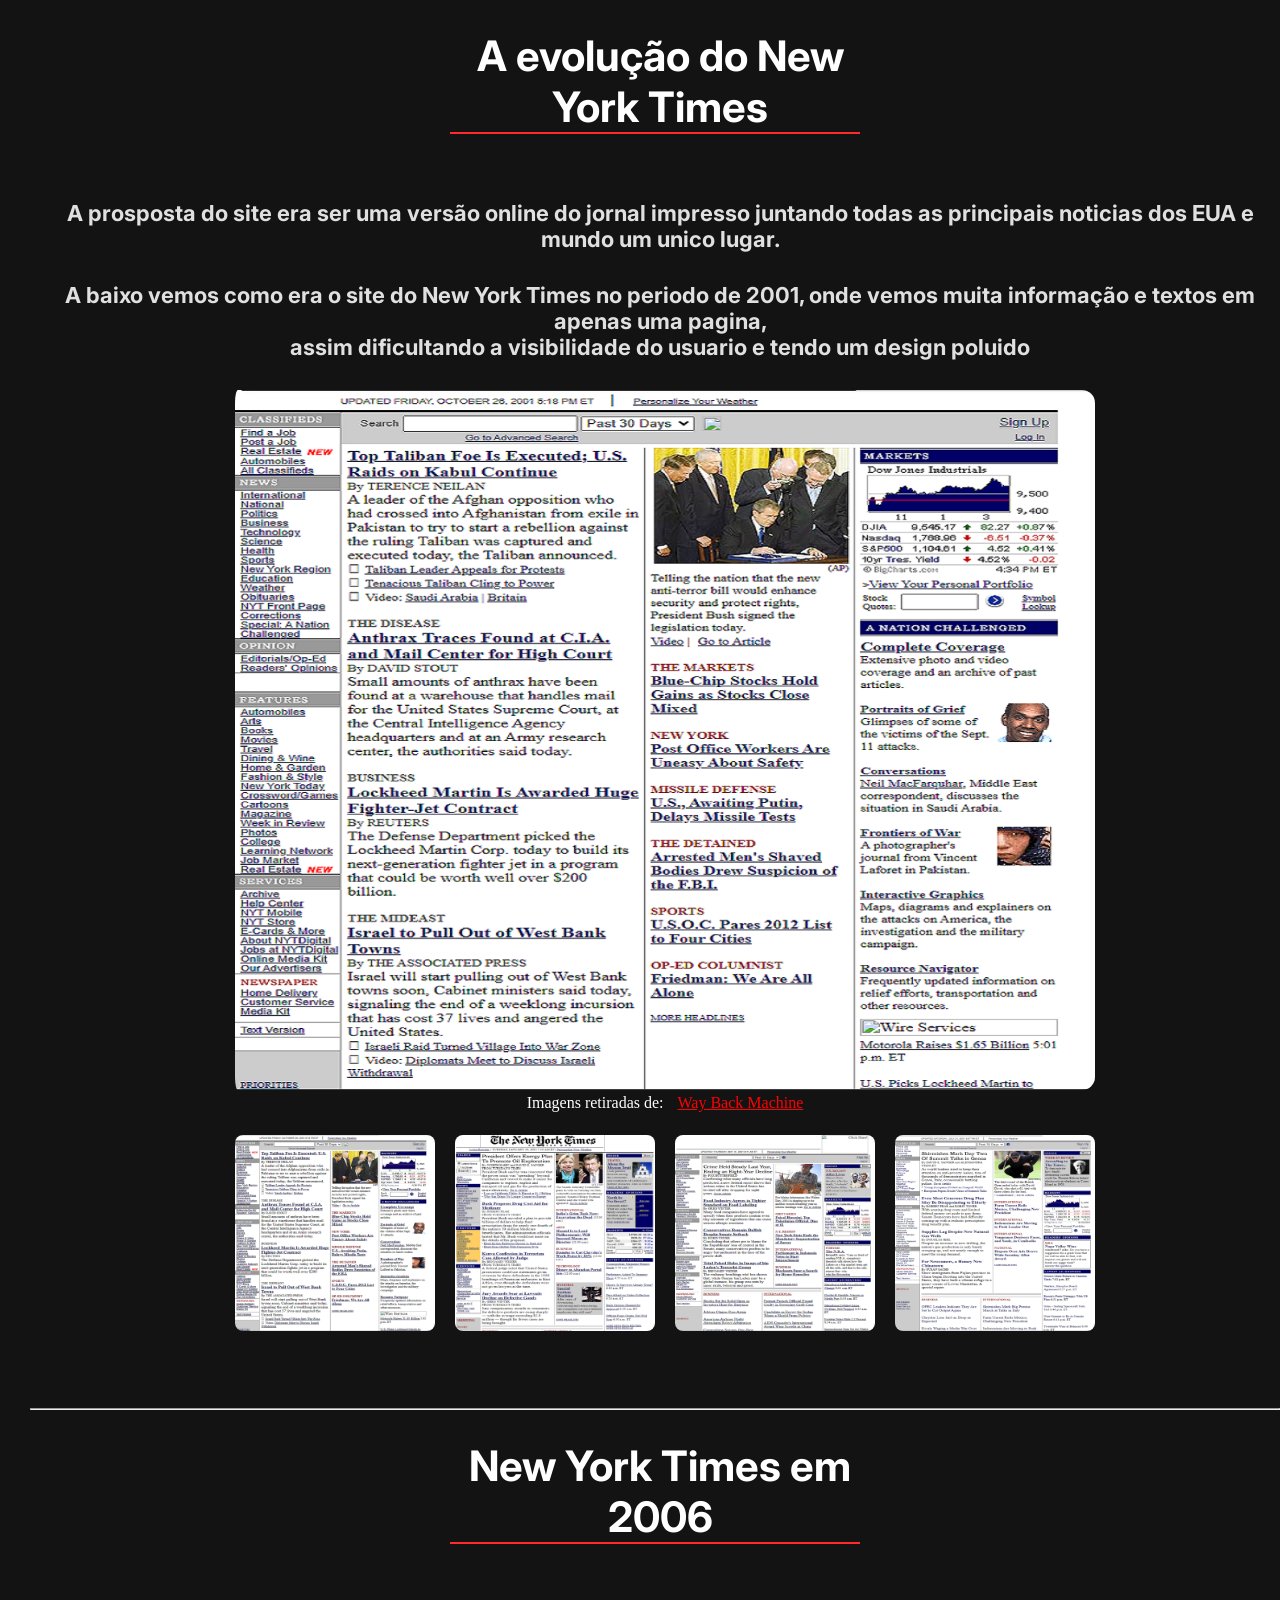
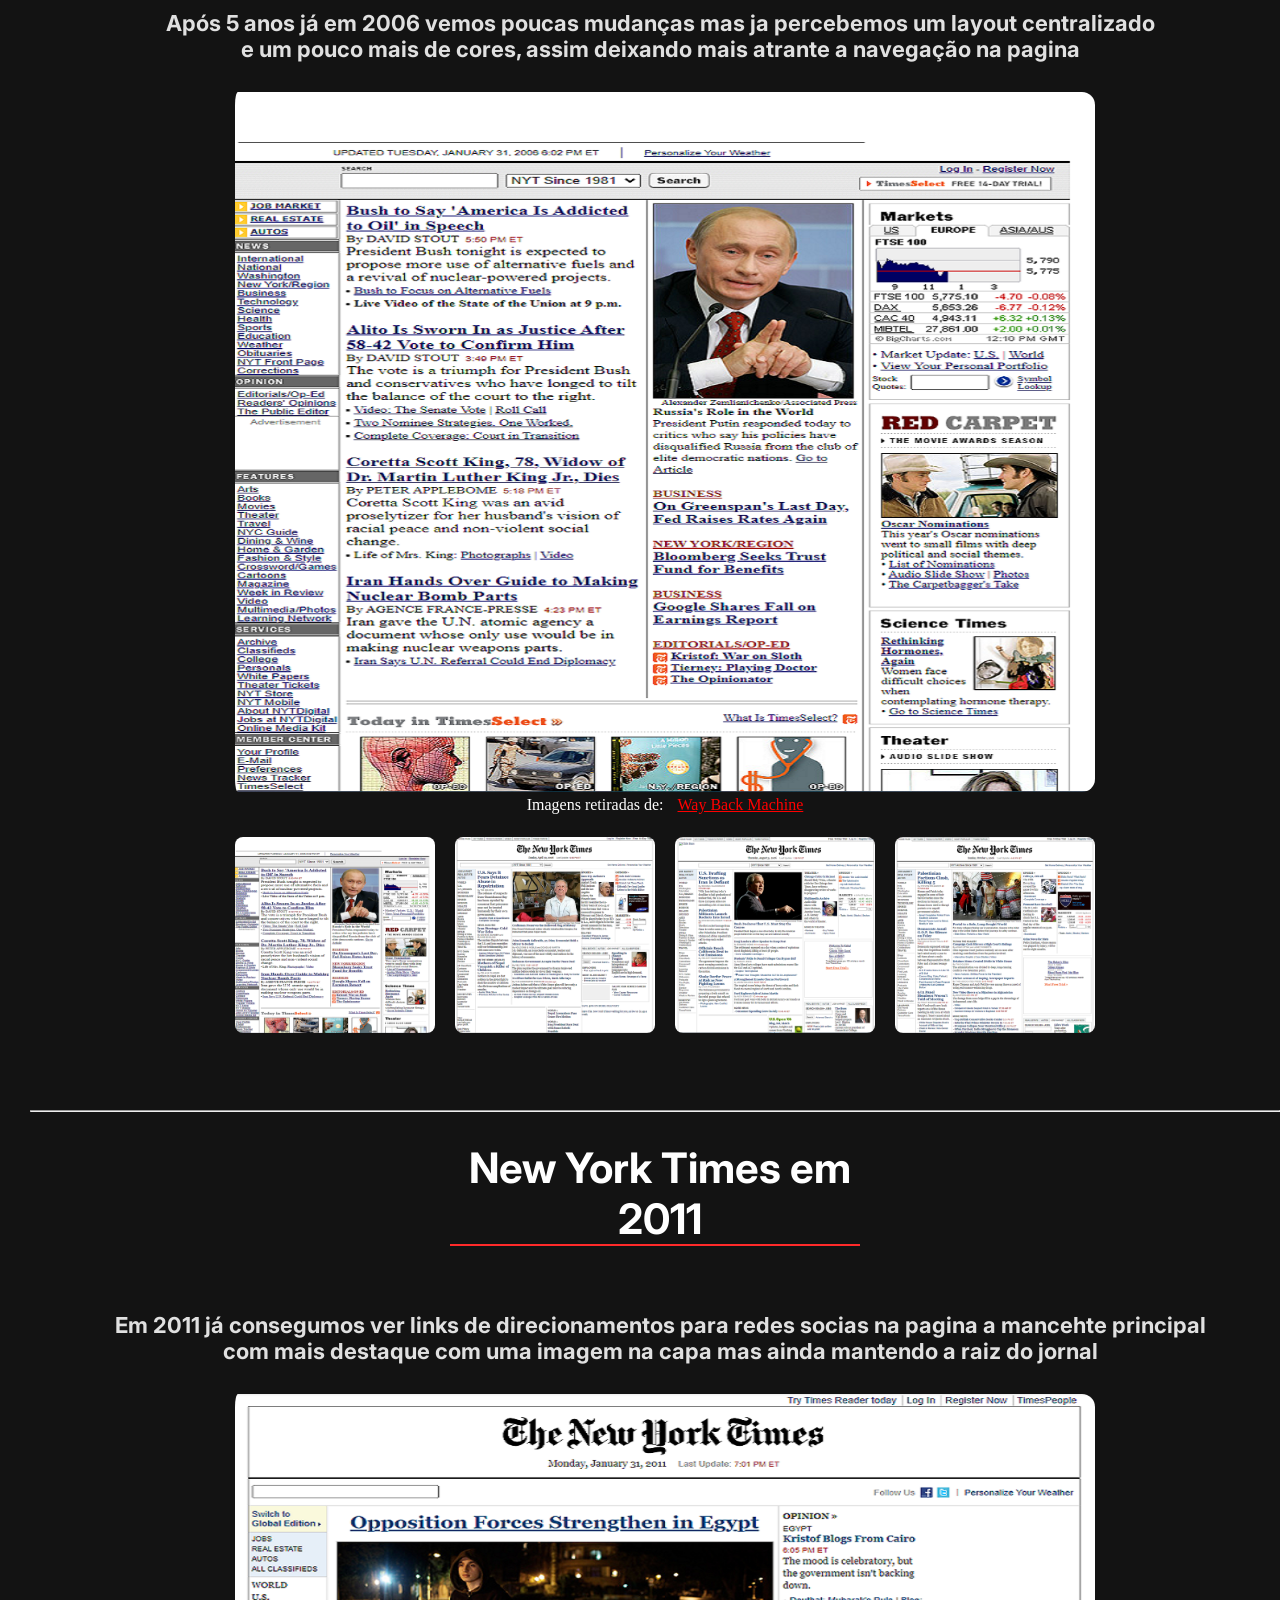
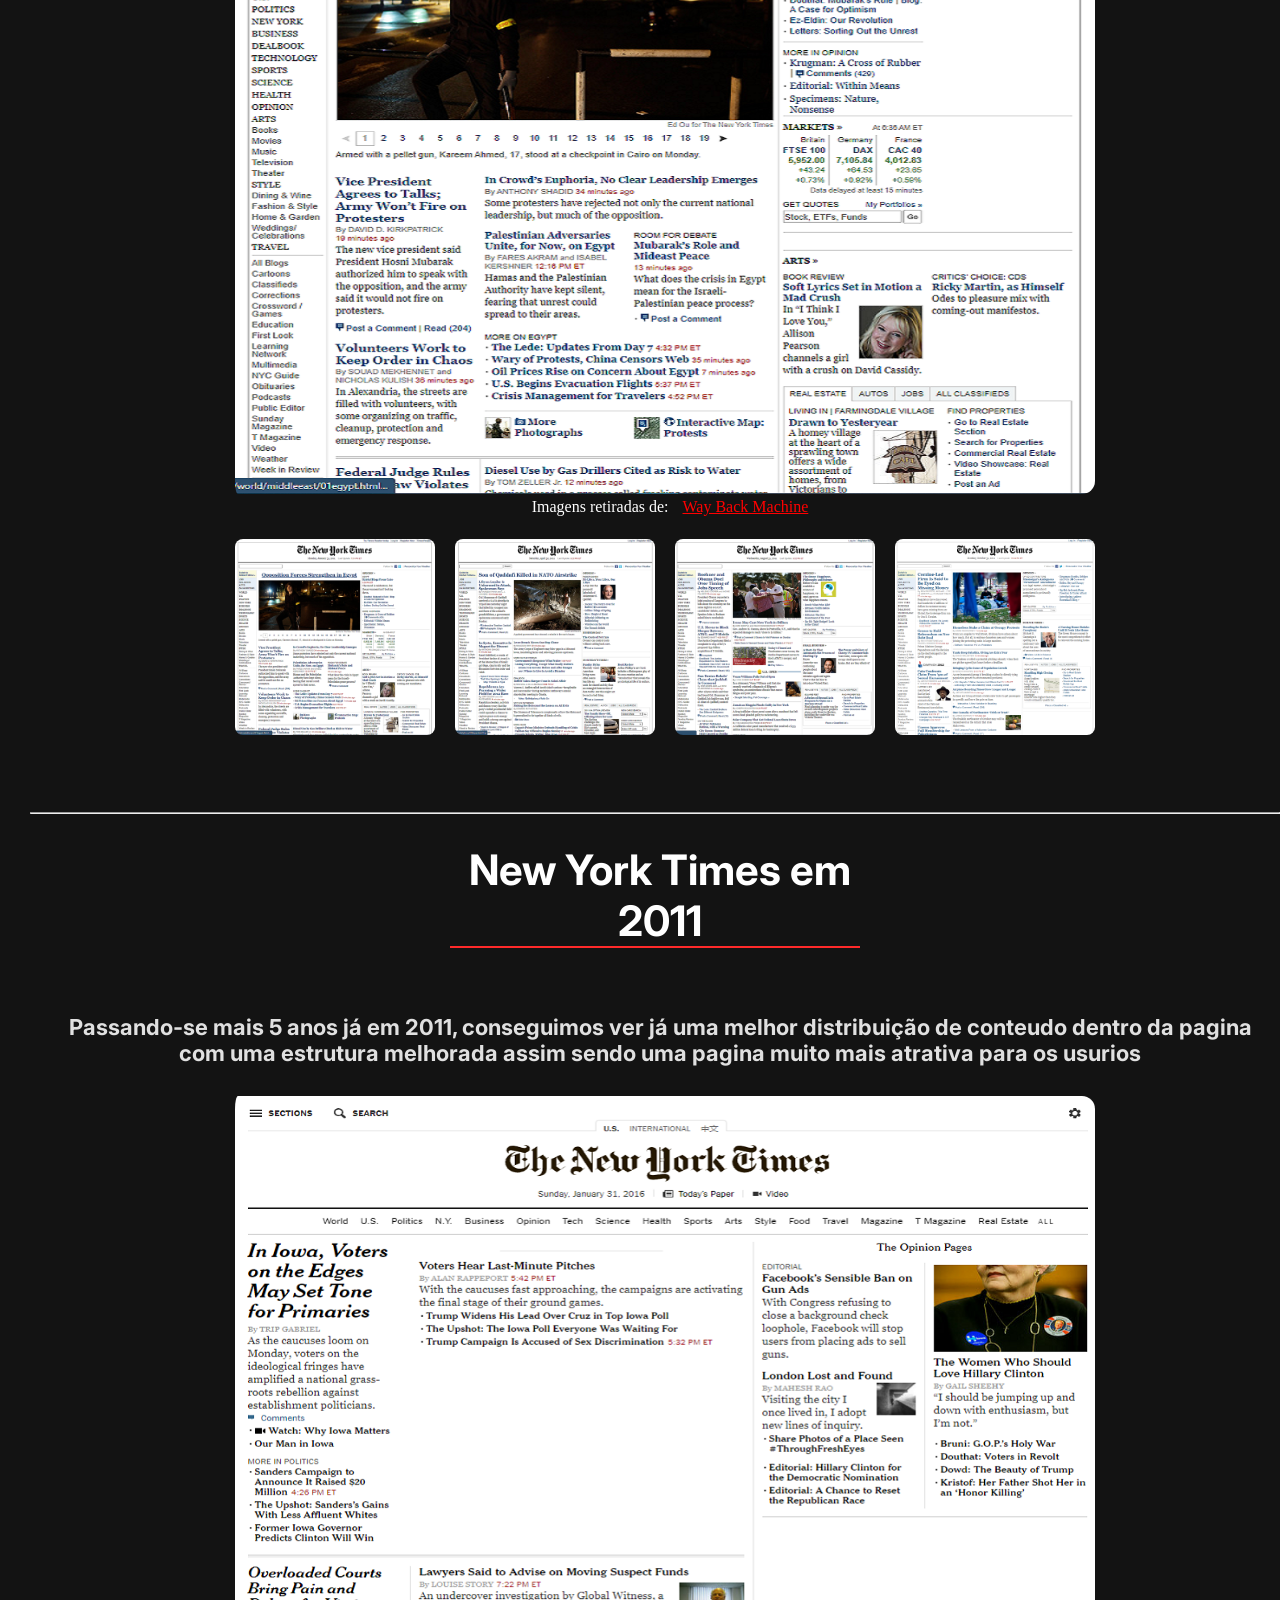
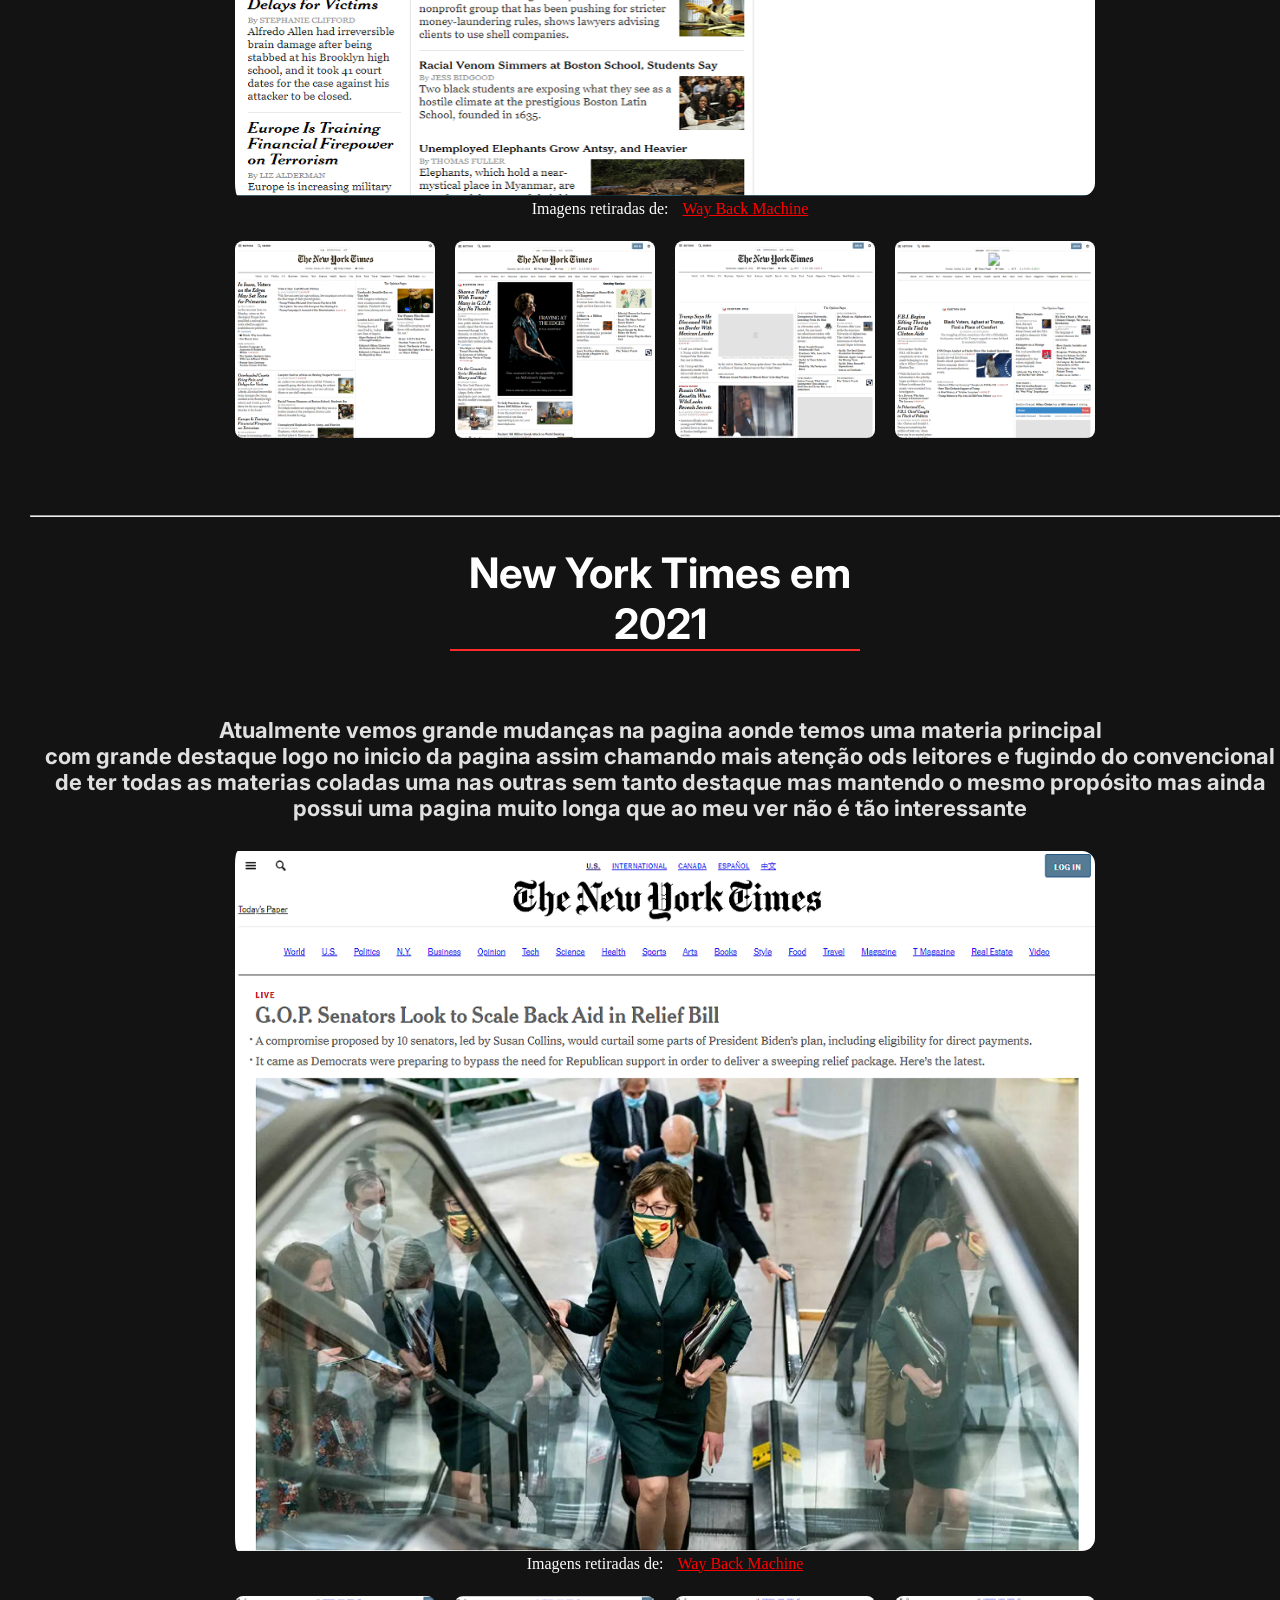
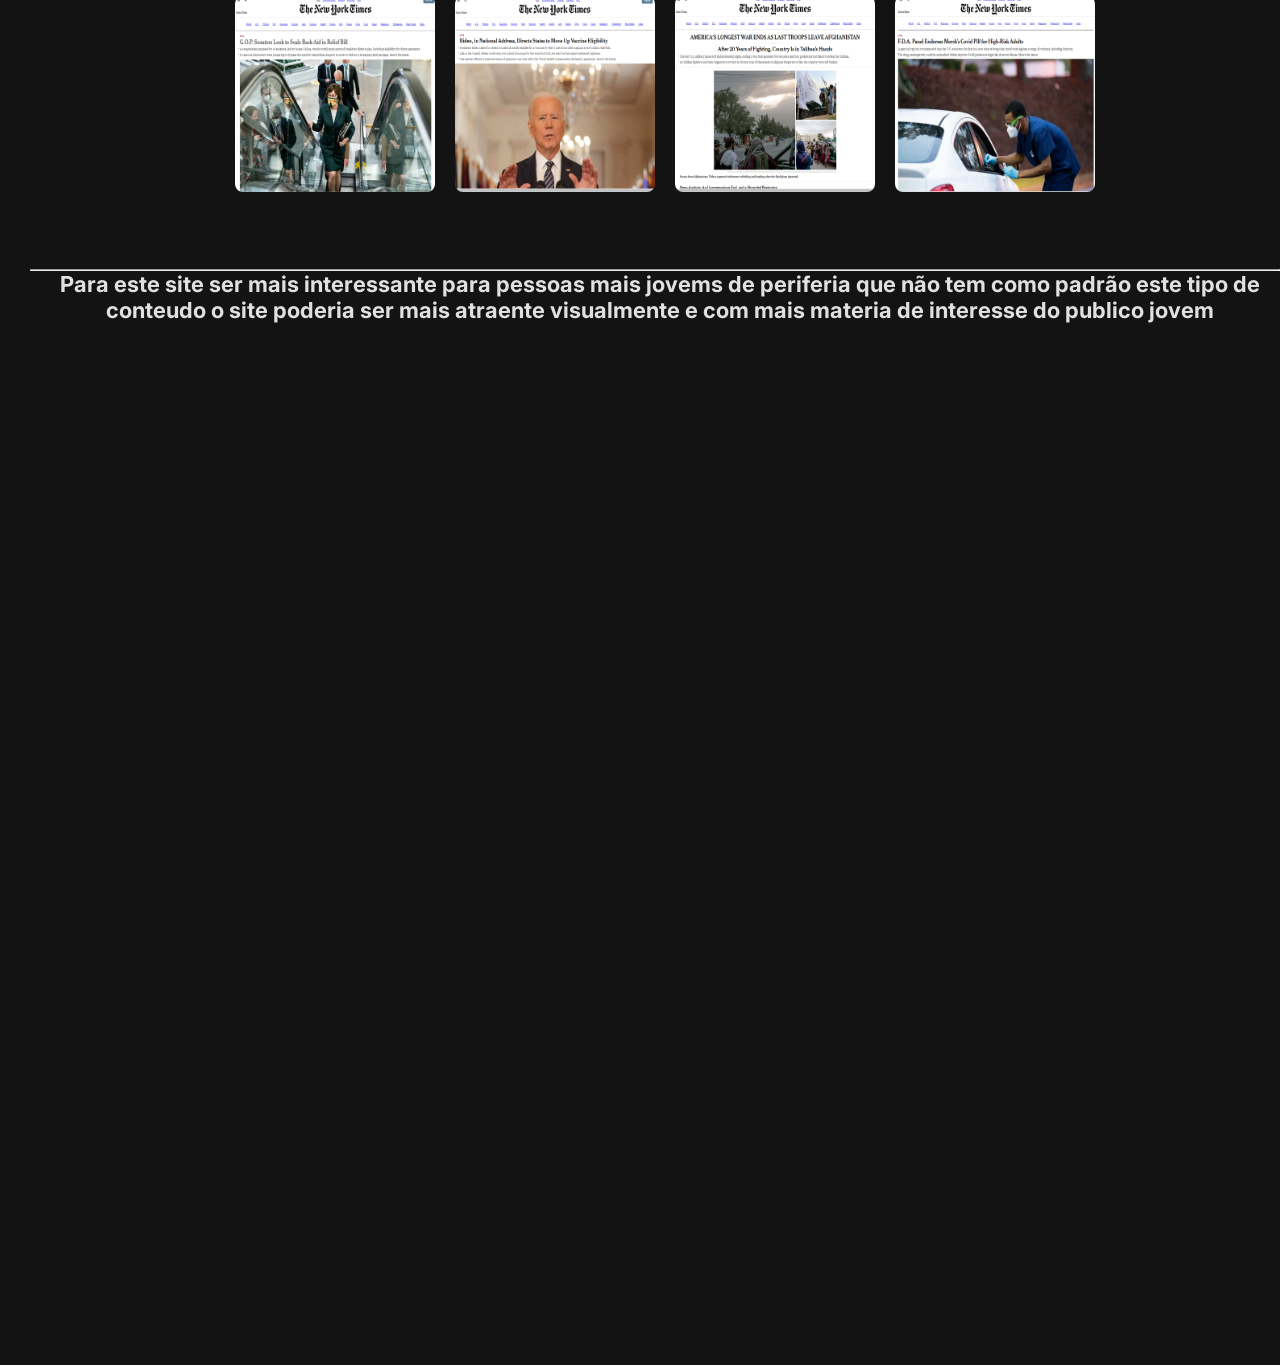
==== commit 24cfbdd9: "Add files via upload" ====
--- a/PROJETO_2/index.html
+++ b/PROJETO_2/index.html
@@ -26,11 +26,12 @@
         <h3 class="texta"> A baixo vemos como era o site do New York Times no periodo de 2001, onde vemos muita
             informação e textos em apenas uma pagina, <br> assim dificultando a
             visibilidade do usuario e tendo um design poluido</h3>
-        <figure >
-            <img  class="mainimg" src="img/NYT.png">
-            <figcaption style="color:white;"> Imagens retiradas de <a
-                    href="https://web.archive.org/web/20220223034004/https://www.nytimes.com/"
-                    style="color: red;">https://web.archive.org/</a> </figcaption>
+        <figure>
+            <img class="mainimg" src="img/NYT.png">
+            <figcaption style="color:white;"> Imagens retiradas de:
+                <a href="https://web.archive.org/web/20220223034004/https://www.nytimes.com/" target="_blank"
+                    style="color: red;">Way Back Machine</a>
+            </figcaption>
         </figure>
         <ul>
             <li>
@@ -85,10 +86,10 @@
         <h3 class="texta">Após 5 anos já em 2006 vemos poucas mudanças mas ja percebemos um layout centralizado <br> e
             um pouco mais de cores, assim deixando mais atrante a navegação na pagina</h3>
         <figure>
-            <img class="mainimg"  src="img/NYT2006.png">
-            <figcaption>
-                <figcaption style="color:white;"> Imagens retiradas de <a href="https://web.archive.org/"
-                        style="color: red;">https://web.archive.org/</a> </figcaption>
+            <img class="mainimg" src="img/NYT2006.png">
+            <figcaption style="color:white;"> Imagens retiradas de:
+                <a href="https://web.archive.org/web/20220223034004/https://www.nytimes.com/" target="_blank"
+                    style="color: red;">Way Back Machine</a>
             </figcaption>
         </figure>
 
@@ -146,11 +147,12 @@
         <h3 class="texta">Em 2011 já consegumos ver links de direcionamentos para redes socias na pagina a mancehte
             principal <br> com mais destaque com uma imagem na capa mas ainda mantendo a raiz do jornal </h3>
         <figure>
-            <img class="mainimg"  src="img/NYT2011.png">
+            <img class="mainimg" src="img/NYT2011.png">
             <figcaption>
-                <figcaption style="color:white;"> Imagens retiradas de <a href="https://web.archive.org/"
-                        style="color: red;">https://web.archive.org/</a> </figcaption>
-            </figcaption>
+                <figcaption style="color:white;"> Imagens retiradas de:
+                    <a href="https://web.archive.org/web/20220223034004/https://www.nytimes.com/" target="_blank"
+                        style="color: red;">Way Back Machine</a>
+                </figcaption>
         </figure>
         <ul>
             <li>
@@ -209,11 +211,12 @@
 
         </h3>
         <figure>
-            <img class="mainimg"  src="img/NYT2016.png">
+            <img class="mainimg" src="img/NYT2016.png">
             <figcaption>
-                <figcaption style="color:white;"> Imagens retiradas de <a href="https://web.archive.org/"
-                        style="color: red;">https://web.archive.org/</a> </figcaption>
-            </figcaption>
+                <figcaption style="color:white;"> Imagens retiradas de:
+                    <a href="https://web.archive.org/web/20220223034004/https://www.nytimes.com/" target="_blank"
+                        style="color: red;">Way Back Machine</a>
+                </figcaption>
         </figure>
 
         <ul>
@@ -268,14 +271,14 @@
         <br>
         <h3 class="texta">Atualmente vemos grande mudanças na pagina aonde temos uma materia principal <br> com
             grande destaque logo no inicio da pagina assim chamando mais atenção ods leitores e fugindo do convencional
-            de ter todas  as materias coladas uma nas outras sem tanto destaque mas mantendo o mesmo propósito mas ainda possui uma pagina muito longa que ao meu ver não é tão interessante </h3>
-
-        <figure>
-            <img class="mainimg"  src="img/NYT2021.png">
-            <figcaption>
-                <figcaption style="color:white;"> Imagens retiradas de <a
-                        href="https://web.archive.org/web/20220223034004/https://www.nytimes.com/"
-                        style="color: red;">https://web.archive.org/</a> </figcaption>
+            de ter todas as materias coladas uma nas outras sem tanto destaque mas mantendo o mesmo propósito mas ainda
+            possui uma pagina muito longa que ao meu ver não é tão interessante </h3>
+
+        <figure>
+            <img class="mainimg" src="img/NYT2021.png">
+            <figcaption style="color:white;"> Imagens retiradas de:
+                <a href="https://web.archive.org/web/20220223034004/https://www.nytimes.com/" target="_blank"
+                    style="color: red;">Way Back Machine</a>
             </figcaption>
         </figure>
         <ul>
@@ -326,7 +329,8 @@
         </div>
         <hr>
         <h3 class="texta">
-            Para este site ser mais interessante para pessoas mais jovems de periferia que não tem como padrão este tipo de conteudo o site poderia ser mais atraente visualmente e com mais materia de interesse do publico jovem
+            Para este site ser mais interessante para pessoas mais jovems de periferia que não tem como padrão este tipo
+            de conteudo o site poderia ser mais atraente visualmente e com mais materia de interesse do publico jovem
 
         </h3>
 
--- a/PROJETO_2/style.css
+++ b/PROJETO_2/style.css
@@ -10,14 +10,6 @@
     position: relative;
     align-items: center;
     text-align: center;
-}
-
-
-
-
-hr{
-    margin-top: 50px;
-    margin-bottom: 50px;
 }
 
 img {
@@ -107,6 +99,7 @@
    #close:hover{
     transform: scale(1.10);
     color: red;
+    transition: 0.1;
    }
 
    .lbox:target .box_img img{
@@ -131,7 +124,12 @@
        font-size: 42px;
        margin-top: 30px;
        margin-bottom: 30px;
-       color: rgb(255, 255, 255);
+       color: #ffffff;
+       border-bottom: 2px solid rgb(255, 42, 42);
+       width: 400px;
+       margin: 30px auto;
+       
+       
    }
 
   .texta{
@@ -146,6 +144,6 @@
   }
 
   .mainimg{
-      width: 660px;
+      width: 860px;
       height: 700px;
   }
